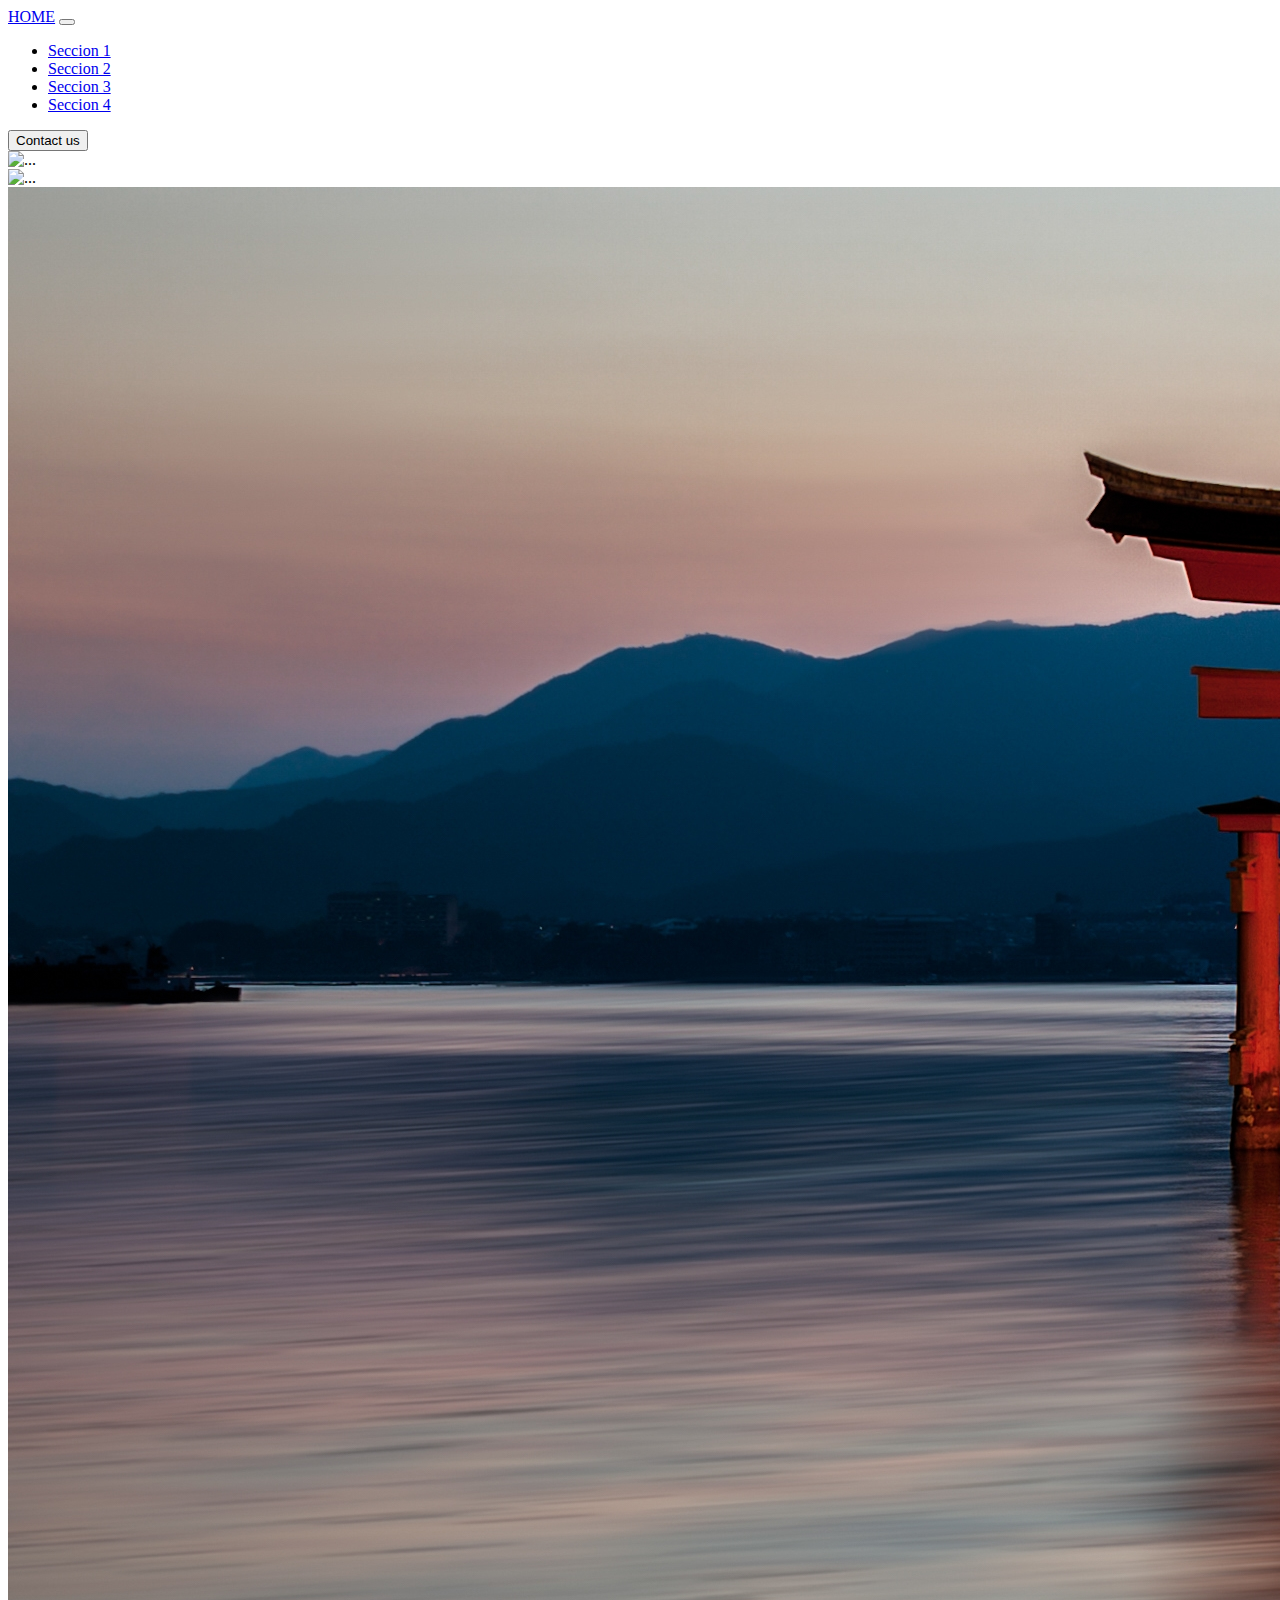
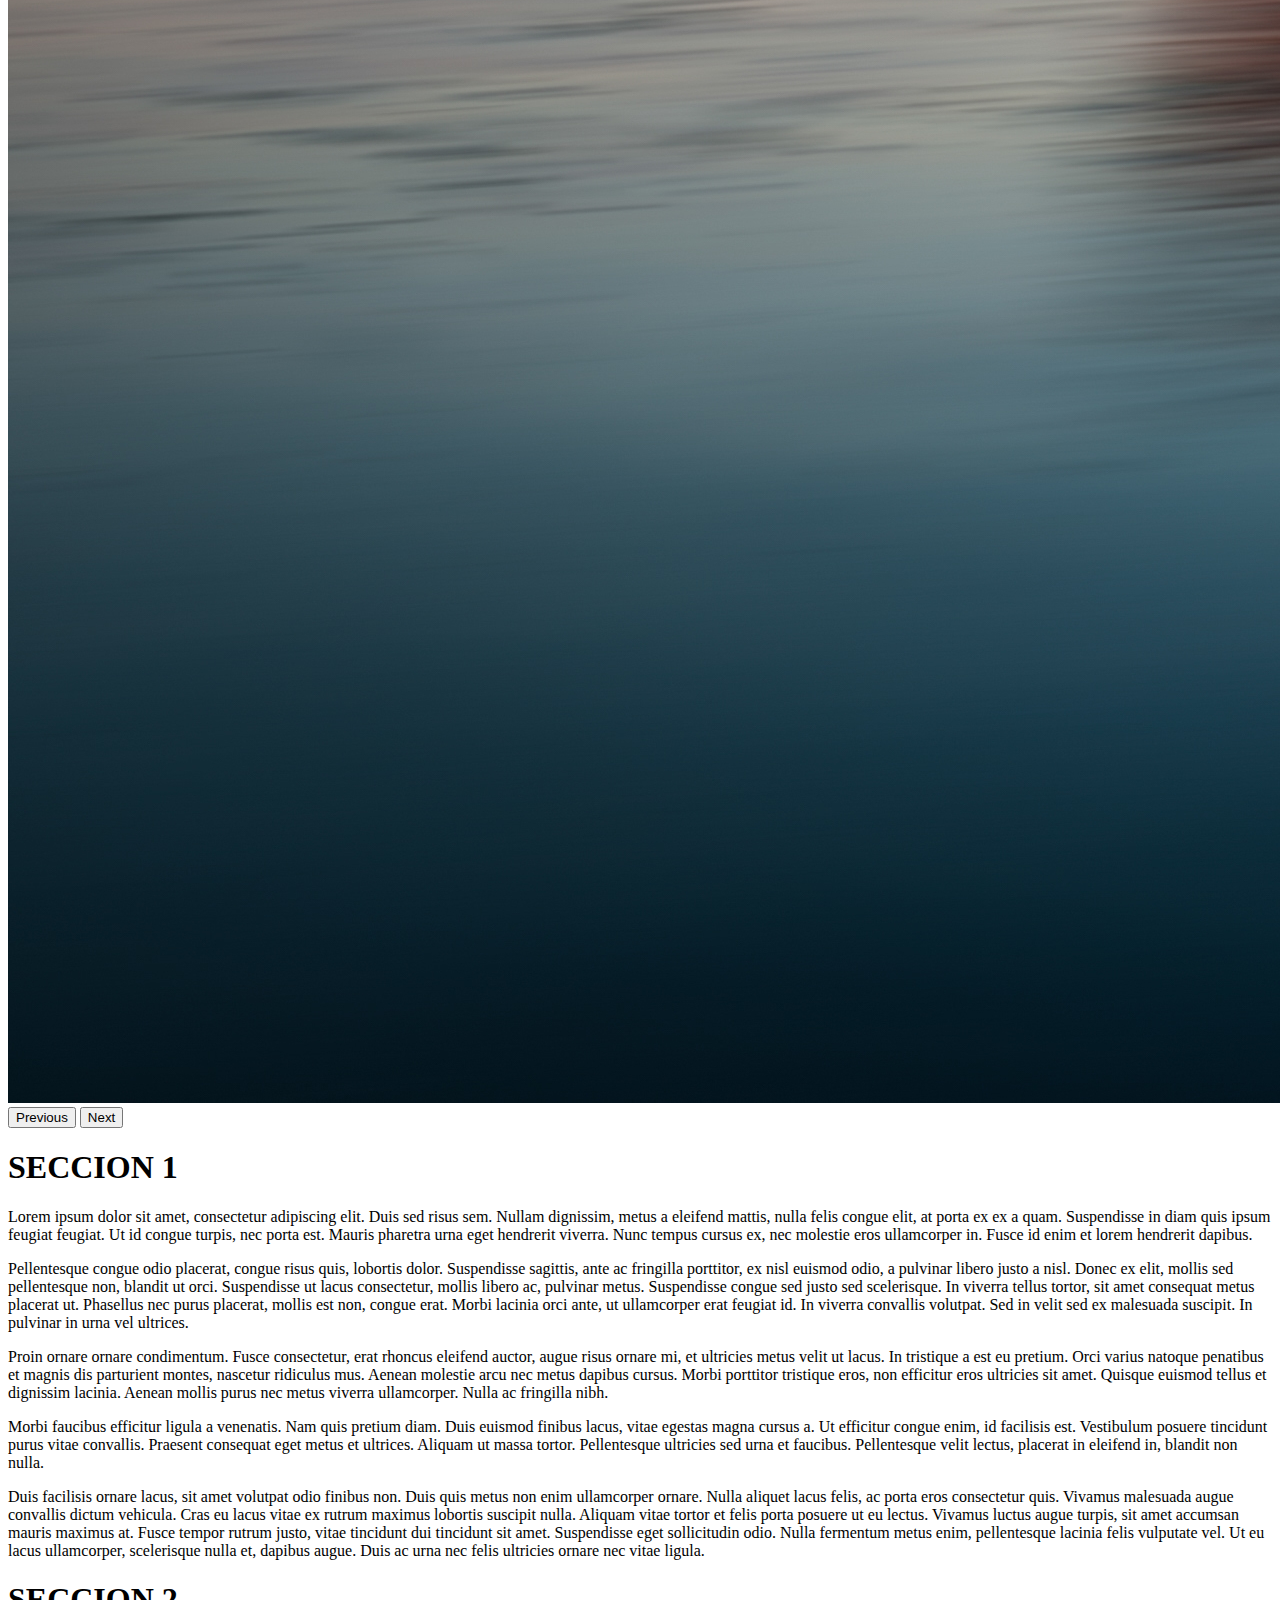
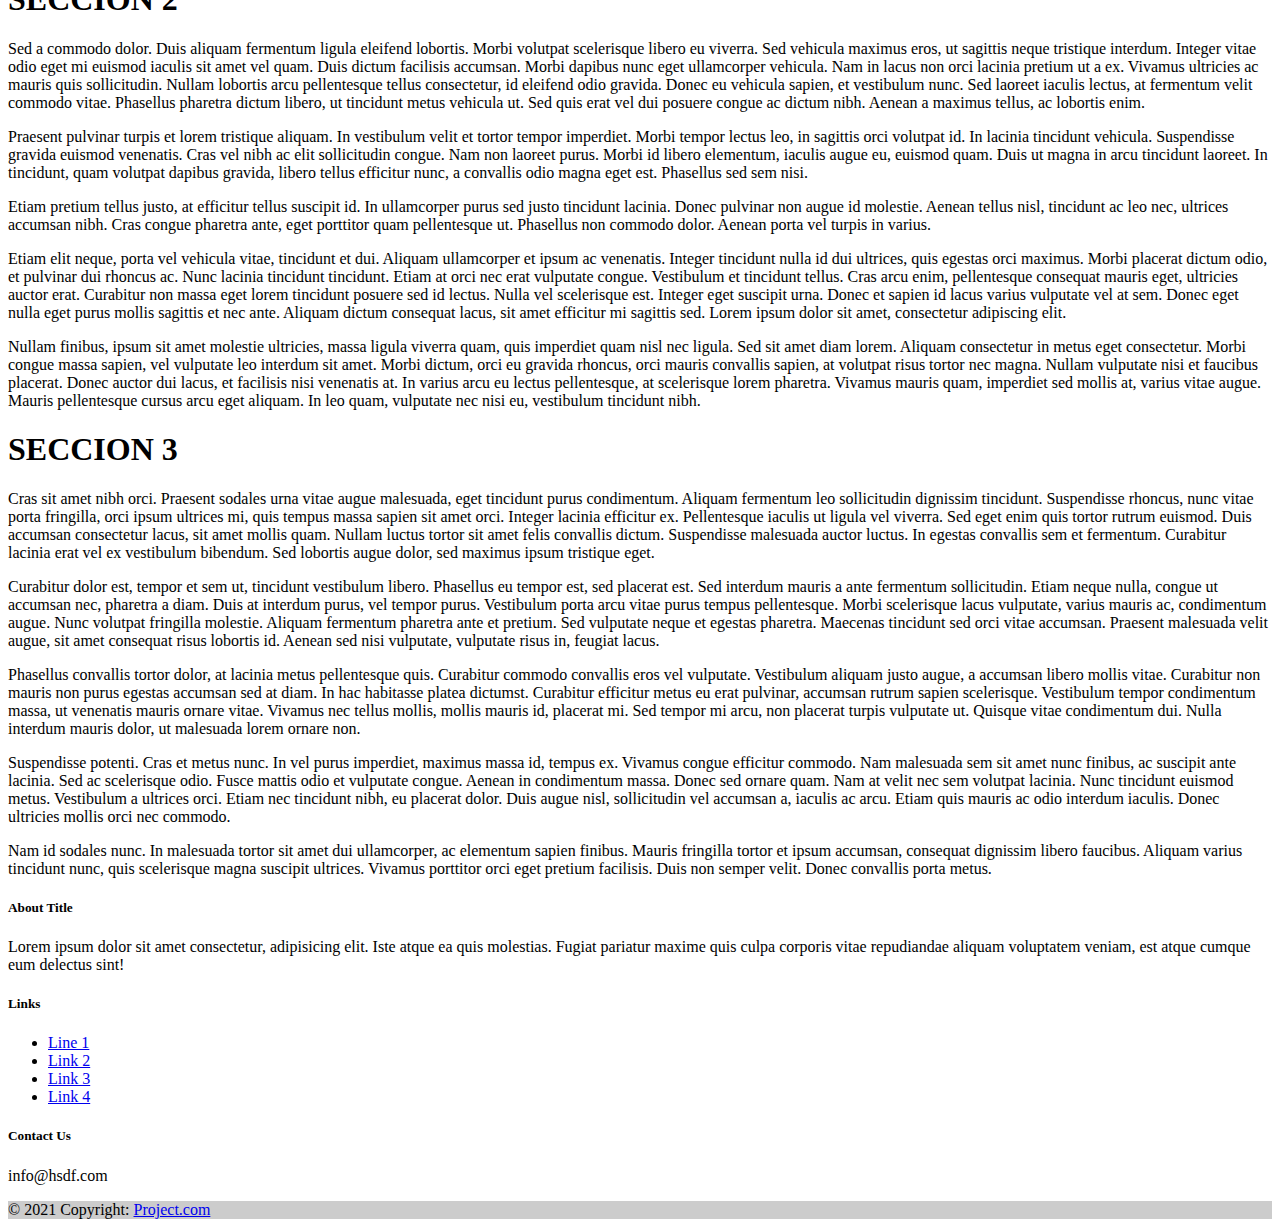
==== index.html @ 756bd0fa "user site example" ====
<!DOCTYPE html>
<html lang="en">

<head>
    <meta charset="UTF-8">
    <meta http-equiv="X-UA-Compatible" content="IE=edge">
    <meta name="viewport" content="width=device-width, initial-scale=1.0">
    <title>Viaje a Tokyo</title>
    <!-- Enlaze estilo bootstrap-->
    <link href="https://cdn.jsdelivr.net/npm/bootstrap@5.2.3/dist/css/bootstrap.min.css" rel="stylesheet"
        integrity="sha384-rbsA2VBKQhggwzxH7pPCaAqO46MgnOM80zW1RWuH61DGLwZJEdK2Kadq2F9CUG65" crossorigin="anonymous" />
    <script src="https://cdnjs.cloudflare.com/ajax/libs/bootstrap/5.0.0/js/bootstrap.bundle.min.js"></script>
    <!-- Enlaze al estilo css-->
    <link rel="stylesheet" href="./css/style.css" />
</head>

<body>
    <div id="wrapper" class="container">
        <nav class="navbar bg-danger navbar-expand-lg fw-bold">
            <div class="container">
                <a href="#" class="navbar-brand text-light">HOME</a>
                <button class="navbar-toggler" type="button" data-bs-toggle="collapse"
                    data-bs-target="#navbarSupportedContent" aria-expanded="false" aria-label="Toggle navigation"
                    aria-controls="navbarSupportedContent">
                    <span class="navbar-toggler-icon"></span>
                </button>
                <div class="collapse navbar-collapse py-lg-0 py-4" id="navbarSupportedContent">
                    <ul class="px-4 navbar-nav d-flex gap-4 mx-auto mb-2 mb-lg-0">
                        <li class="nav-item">
                            <a href="#uno" class="nav-link text-light">Seccion 1</a>
                        </li>
                        <li class="nav-item">
                            <a href="#dos" class="nav-link text-light">Seccion 2</a>
                        </li>
                        <li class="nav-item">
                            <a href="#tres" class="nav-link text-light">Seccion 3</a>
                        </li>
                        <li class="nav-item">
                            <a href="#footer" class="nav-link text-light">Seccion 4</a>
                        </li>
                    </ul>
                    <button class="btn btn-dark text-light fw-bold rounded-pill mx-3 mt-lg-0 mt-3">
                        Contact us
                    </button>
                </div>
            </div>
        </nav>

        <section id="hero">
            <div id="carouselExampleControls" class="carousel slide" data-bs-ride="carousel">
                <div class="carousel-inner">
                    <div class="carousel-item active">
                        <img src="/img/monte_fuji.jpeg" class="d-block w-100" alt="...">
                    </div>
                    <div class="carousel-item">
                        <img src="/img/templo.jpg" class="d-block w-100" alt="...">
                    </div>
                    <div class="carousel-item">
                        <img src="/img/arco_agua.jpg" class="d-block w-100" alt="...">
                    </div>
                </div>
                <button class="carousel-control-prev" type="button" data-bs-target="#carouselExampleControls"
                    data-bs-slide="prev">
                    <span class="carousel-control-prev-icon" aria-hidden="true"></span>
                    <span class="visually-hidden">Previous</span>
                </button>
                <button class="carousel-control-next" type="button" data-bs-target="#carouselExampleControls"
                    data-bs-slide="next">
                    <span class="carousel-control-next-icon" aria-hidden="true"></span>
                    <span class="visually-hidden">Next</span>
                </button>
            </div>
        </section>
        <section id="uno">
            <h1>SECCION 1</h1>
            <p>Lorem ipsum dolor sit amet, consectetur adipiscing elit. Duis sed risus sem. Nullam dignissim, metus
                a eleifend mattis, nulla felis congue elit, at porta ex ex a quam. Suspendisse in diam quis ipsum
                feugiat feugiat. Ut id congue turpis, nec porta est. Mauris pharetra urna eget hendrerit viverra.
                Nunc tempus cursus ex, nec molestie eros ullamcorper in. Fusce id enim et lorem hendrerit dapibus.
            </p>

            <p>Pellentesque congue odio placerat, congue risus quis, lobortis dolor. Suspendisse sagittis, ante ac
                fringilla porttitor, ex nisl euismod odio, a pulvinar libero justo a nisl. Donec ex elit, mollis sed
                pellentesque non, blandit ut orci. Suspendisse ut lacus consectetur, mollis libero ac, pulvinar
                metus. Suspendisse congue sed justo sed scelerisque. In viverra tellus tortor, sit amet consequat
                metus placerat ut. Phasellus nec purus placerat, mollis est non, congue erat. Morbi lacinia orci
                ante, ut ullamcorper erat feugiat id. In viverra convallis volutpat. Sed in velit sed ex malesuada
                suscipit. In pulvinar in urna vel ultrices.</p>

            <p>Proin ornare ornare condimentum. Fusce consectetur, erat rhoncus eleifend auctor, augue risus ornare
                mi, et ultricies metus velit ut lacus. In tristique a est eu pretium. Orci varius natoque penatibus
                et magnis dis parturient montes, nascetur ridiculus mus. Aenean molestie arcu nec metus dapibus
                cursus. Morbi porttitor tristique eros, non efficitur eros ultricies sit amet. Quisque euismod
                tellus et dignissim lacinia. Aenean mollis purus nec metus viverra ullamcorper. Nulla ac fringilla
                nibh.</p>

            <p>Morbi faucibus efficitur ligula a venenatis. Nam quis pretium diam. Duis euismod finibus lacus,
                vitae egestas magna cursus a. Ut efficitur congue enim, id facilisis est. Vestibulum posuere
                tincidunt purus vitae convallis. Praesent consequat eget metus et ultrices. Aliquam ut massa tortor.
                Pellentesque ultricies sed urna et faucibus. Pellentesque velit lectus, placerat in eleifend in,
                blandit non nulla.</p>

            <p>Duis facilisis ornare lacus, sit amet volutpat odio finibus non. Duis quis metus non enim
                ullamcorper ornare. Nulla aliquet lacus felis, ac porta eros consectetur quis. Vivamus malesuada
                augue convallis dictum vehicula. Cras eu lacus vitae ex rutrum maximus lobortis suscipit nulla.
                Aliquam vitae tortor et felis porta posuere ut eu lectus. Vivamus luctus augue turpis, sit amet
                accumsan mauris maximus at. Fusce tempor rutrum justo, vitae tincidunt dui tincidunt sit amet.
                Suspendisse eget sollicitudin odio. Nulla fermentum metus enim, pellentesque lacinia felis vulputate
                vel. Ut eu lacus ullamcorper, scelerisque nulla et, dapibus augue. Duis ac urna nec felis ultricies
                ornare nec vitae ligula.</p>
        </section>
        <section id="dos">
            <h1>SECCION 2</h1>
            <p>Sed a commodo dolor. Duis aliquam fermentum ligula eleifend lobortis. Morbi volutpat scelerisque
                libero eu viverra. Sed vehicula maximus eros, ut sagittis neque tristique interdum. Integer vitae
                odio eget mi euismod iaculis sit amet vel quam. Duis dictum facilisis accumsan. Morbi dapibus nunc
                eget ullamcorper vehicula. Nam in lacus non orci lacinia pretium ut a ex. Vivamus ultricies ac
                mauris quis sollicitudin. Nullam lobortis arcu pellentesque tellus consectetur, id eleifend odio
                gravida. Donec eu vehicula sapien, et vestibulum nunc. Sed laoreet iaculis lectus, at fermentum
                velit commodo vitae. Phasellus pharetra dictum libero, ut tincidunt metus vehicula ut. Sed quis erat
                vel dui posuere congue ac dictum nibh. Aenean a maximus tellus, ac lobortis enim.</p>

            <p>Praesent pulvinar turpis et lorem tristique aliquam. In vestibulum velit et tortor tempor imperdiet.
                Morbi tempor lectus leo, in sagittis orci volutpat id. In lacinia tincidunt vehicula. Suspendisse
                gravida euismod venenatis. Cras vel nibh ac elit sollicitudin congue. Nam non laoreet purus. Morbi
                id libero elementum, iaculis augue eu, euismod quam. Duis ut magna in arcu tincidunt laoreet. In
                tincidunt, quam volutpat dapibus gravida, libero tellus efficitur nunc, a convallis odio magna eget
                est. Phasellus sed sem nisi.</p>

            <p>Etiam pretium tellus justo, at efficitur tellus suscipit id. In ullamcorper purus sed justo
                tincidunt lacinia. Donec pulvinar non augue id molestie. Aenean tellus nisl, tincidunt ac leo nec,
                ultrices accumsan nibh. Cras congue pharetra ante, eget porttitor quam pellentesque ut. Phasellus
                non commodo dolor. Aenean porta vel turpis in varius.</p>

            <p>Etiam elit neque, porta vel vehicula vitae, tincidunt et dui. Aliquam ullamcorper et ipsum ac
                venenatis. Integer tincidunt nulla id dui ultrices, quis egestas orci maximus. Morbi placerat dictum
                odio, et pulvinar dui rhoncus ac. Nunc lacinia tincidunt tincidunt. Etiam at orci nec erat vulputate
                congue. Vestibulum et tincidunt tellus. Cras arcu enim, pellentesque consequat mauris eget,
                ultricies auctor erat. Curabitur non massa eget lorem tincidunt posuere sed id lectus. Nulla vel
                scelerisque est. Integer eget suscipit urna. Donec et sapien id lacus varius vulputate vel at sem.
                Donec eget nulla eget purus mollis sagittis et nec ante. Aliquam dictum consequat lacus, sit amet
                efficitur mi sagittis sed. Lorem ipsum dolor sit amet, consectetur adipiscing elit.</p>

            <p>Nullam finibus, ipsum sit amet molestie ultricies, massa ligula viverra quam, quis imperdiet quam
                nisl nec ligula. Sed sit amet diam lorem. Aliquam consectetur in metus eget consectetur. Morbi
                congue massa sapien, vel vulputate leo interdum sit amet. Morbi dictum, orci eu gravida rhoncus,
                orci mauris convallis sapien, at volutpat risus tortor nec magna. Nullam vulputate nisi et faucibus
                placerat. Donec auctor dui lacus, et facilisis nisi venenatis at. In varius arcu eu lectus
                pellentesque, at scelerisque lorem pharetra. Vivamus mauris quam, imperdiet sed mollis at, varius
                vitae augue. Mauris pellentesque cursus arcu eget aliquam. In leo quam, vulputate nec nisi eu,
                vestibulum tincidunt nibh.</p>
        </section>
        <section id="tres">
            <h1>SECCION 3</h1>
            <p>Cras sit amet nibh orci. Praesent sodales urna vitae augue malesuada, eget tincidunt purus
                condimentum. Aliquam fermentum leo sollicitudin dignissim tincidunt. Suspendisse rhoncus, nunc vitae
                porta fringilla, orci ipsum ultrices mi, quis tempus massa sapien sit amet orci. Integer lacinia
                efficitur ex. Pellentesque iaculis ut ligula vel viverra. Sed eget enim quis tortor rutrum euismod.
                Duis accumsan consectetur lacus, sit amet mollis quam. Nullam luctus tortor sit amet felis convallis
                dictum. Suspendisse malesuada auctor luctus. In egestas convallis sem et fermentum. Curabitur
                lacinia erat vel ex vestibulum bibendum. Sed lobortis augue dolor, sed maximus ipsum tristique eget.
            </p>

            <p>Curabitur dolor est, tempor et sem ut, tincidunt vestibulum libero. Phasellus eu tempor est, sed
                placerat est. Sed interdum mauris a ante fermentum sollicitudin. Etiam neque nulla, congue ut
                accumsan nec, pharetra a diam. Duis at interdum purus, vel tempor purus. Vestibulum porta arcu vitae
                purus tempus pellentesque. Morbi scelerisque lacus vulputate, varius mauris ac, condimentum augue.
                Nunc volutpat fringilla molestie. Aliquam fermentum pharetra ante et pretium. Sed vulputate neque et
                egestas pharetra. Maecenas tincidunt sed orci vitae accumsan. Praesent malesuada velit augue, sit
                amet consequat risus lobortis id. Aenean sed nisi vulputate, vulputate risus in, feugiat lacus.</p>

            <p>Phasellus convallis tortor dolor, at lacinia metus pellentesque quis. Curabitur commodo convallis
                eros vel vulputate. Vestibulum aliquam justo augue, a accumsan libero mollis vitae. Curabitur non
                mauris non purus egestas accumsan sed at diam. In hac habitasse platea dictumst. Curabitur efficitur
                metus eu erat pulvinar, accumsan rutrum sapien scelerisque. Vestibulum tempor condimentum massa, ut
                venenatis mauris ornare vitae. Vivamus nec tellus mollis, mollis mauris id, placerat mi. Sed tempor
                mi arcu, non placerat turpis vulputate ut. Quisque vitae condimentum dui. Nulla interdum mauris
                dolor, ut malesuada lorem ornare non.</p>

            <p>Suspendisse potenti. Cras et metus nunc. In vel purus imperdiet, maximus massa id, tempus ex.
                Vivamus congue efficitur commodo. Nam malesuada sem sit amet nunc finibus, ac suscipit ante lacinia.
                Sed ac scelerisque odio. Fusce mattis odio et vulputate congue. Aenean in condimentum massa. Donec
                sed ornare quam. Nam at velit nec sem volutpat lacinia. Nunc tincidunt euismod metus. Vestibulum a
                ultrices orci. Etiam nec tincidunt nibh, eu placerat dolor. Duis augue nisl, sollicitudin vel
                accumsan a, iaculis ac arcu. Etiam quis mauris ac odio interdum iaculis. Donec ultricies mollis orci
                nec commodo.</p>

            <p>Nam id sodales nunc. In malesuada tortor sit amet dui ullamcorper, ac elementum sapien finibus.
                Mauris fringilla tortor et ipsum accumsan, consequat dignissim libero faucibus. Aliquam varius
                tincidunt nunc, quis scelerisque magna suscipit ultrices. Vivamus porttitor orci eget pretium
                facilisis. Duis non semper velit. Donec convallis porta metus.</p>
        </section>
        <footer class="bg-danger text-white">
            <!-- Grid container -->
            <div class="container-lg p-4">
                <!--Grid row-->
                <div class="row">
                    <!--Grid column-->
                    <div class="col-lg-6 col-md-12 mb-4 mb-md-0">
                        <h5 class="text-uppercase">About Title</h5>
                        <p>
                            Lorem ipsum dolor sit amet consectetur, adipisicing elit. Iste
                            atque ea quis molestias. Fugiat pariatur maxime quis culpa
                            corporis vitae repudiandae aliquam voluptatem veniam, est atque
                            cumque eum delectus sint!
                        </p>
                    </div>
                    <!--Grid column-->
                    <!--Grid column-->
                    <div class="col-lg-3 col-md-6 mb-4 mb-md-0">
                        <h5 class="text-uppercase">Links</h5>
                        <ul class="list-unstyled mb-0">
                            <li>
                                <a href="#!" class="text-white">Line 1</a>
                            </li>
                            <li>
                                <a href="#!" class="text-white">Link 2</a>
                            </li>
                            <li>
                                <a href="#!" class="text-white">Link 3</a>
                            </li>
                            <li>
                                <a href="#!" class="text-white">Link 4</a>
                            </li>
                        </ul>
                    </div>
                    <!--Grid column-->
                    <!--Grid column-->
                    <div class="col-lg-3 col-md-6 mb-4 mb-md-0">
                        <h5 class="text-uppercase">Contact Us</h5>
                        <p><i class="fa fa-envelope-o mr-3"></i> info@hsdf.com</p>
                    </div>
                    <!--Grid column-->
                </div>
                <!--Grid row-->
            </div>
            <!-- Grid container -->
            <!-- Copyright -->
            <div class="text-center p-3" style="background-color: rgba(0, 0, 0, 0.2)">
                © 2021 Copyright:
                <a class="text-white" href="https://mdbootstrap.com/">Project.com</a>
            </div>
            <!-- Copyright -->
        </footer>
    </div>
</body>

</html>
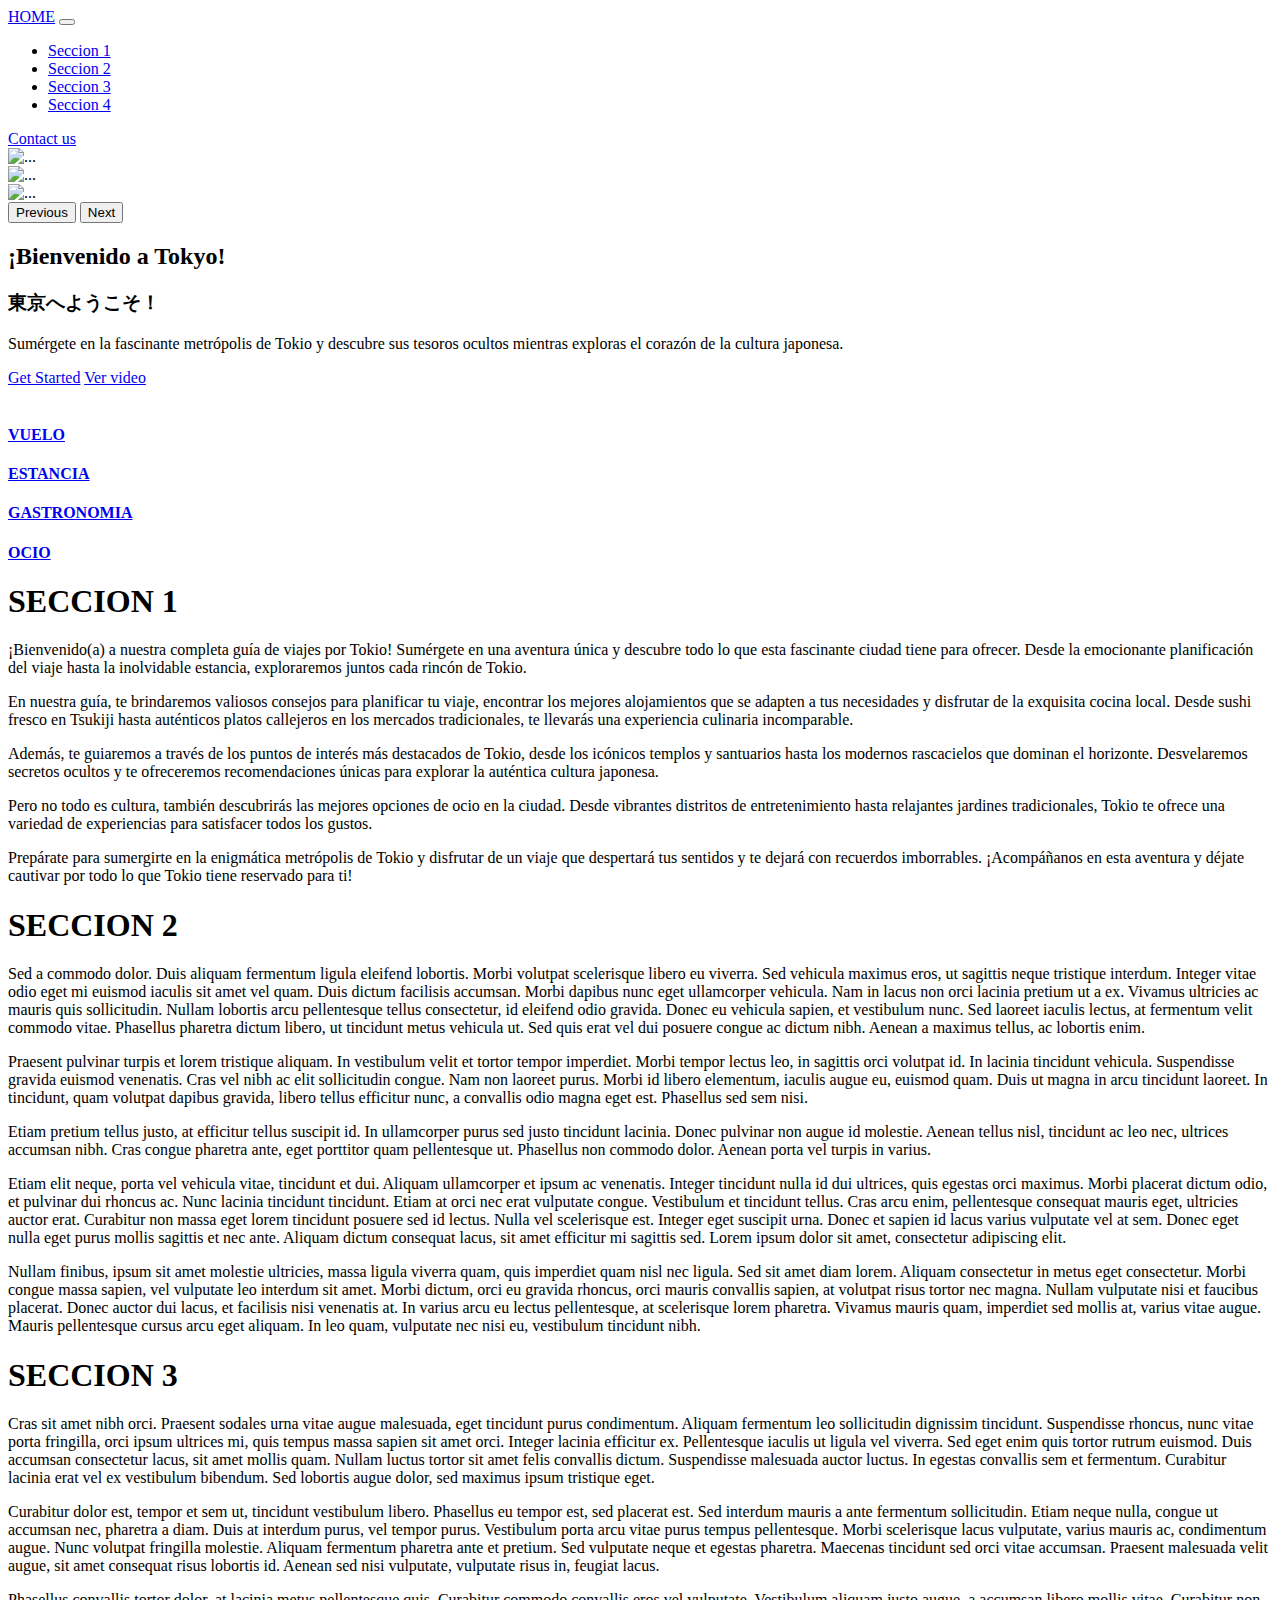
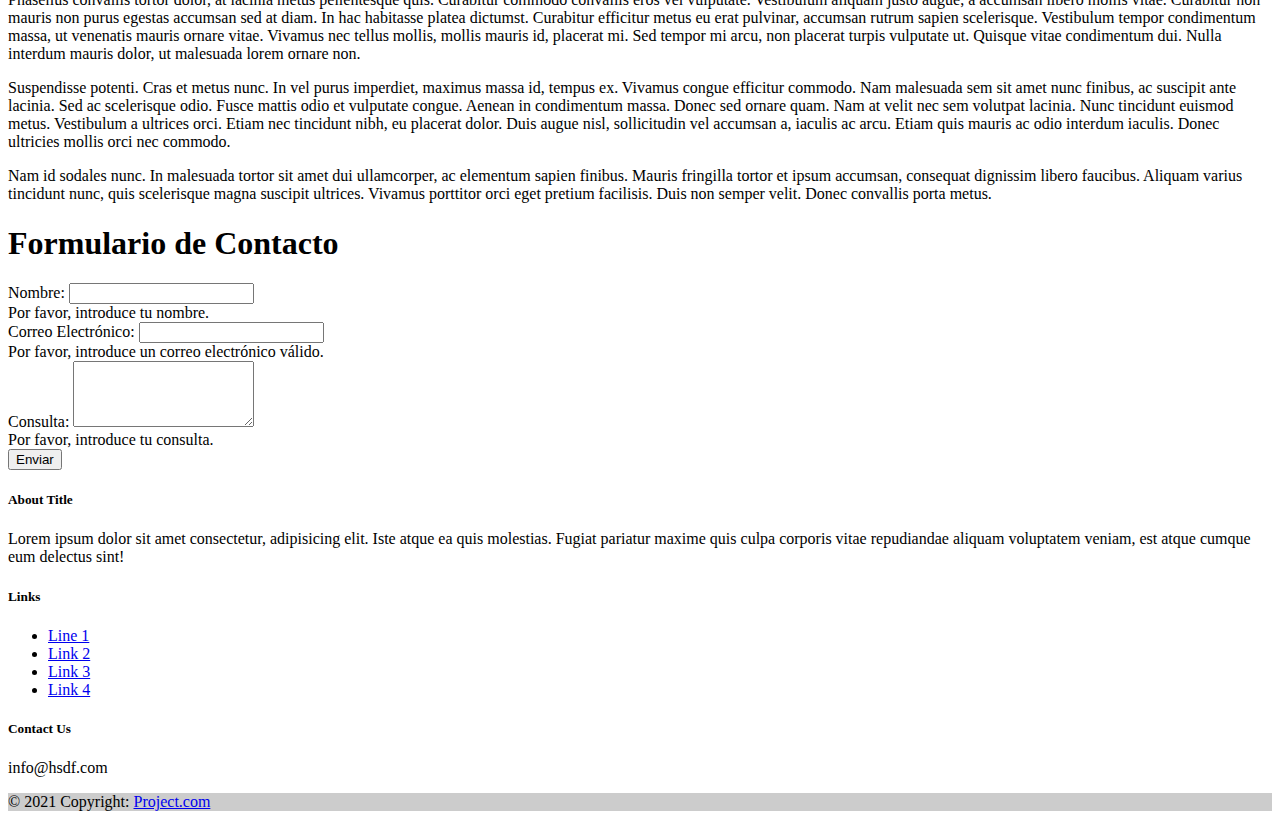
==== commit fde4fe66: "commit introduccion contact us" ====
--- a/index.html
+++ b/index.html
@@ -6,243 +6,339 @@
     <meta http-equiv="X-UA-Compatible" content="IE=edge">
     <meta name="viewport" content="width=device-width, initial-scale=1.0">
     <title>Viaje a Tokyo</title>
-    <!-- Enlaze estilo bootstrap-->
+    <!-- Enlace estilo bootstrap-->
     <link href="https://cdn.jsdelivr.net/npm/bootstrap@5.2.3/dist/css/bootstrap.min.css" rel="stylesheet"
         integrity="sha384-rbsA2VBKQhggwzxH7pPCaAqO46MgnOM80zW1RWuH61DGLwZJEdK2Kadq2F9CUG65" crossorigin="anonymous" />
     <script src="https://cdnjs.cloudflare.com/ajax/libs/bootstrap/5.0.0/js/bootstrap.bundle.min.js"></script>
-    <!-- Enlaze al estilo css-->
+
+    <!-- Enlace font awesome -->
+    <script src="https://kit.fontawesome.com/03dd05aa15.js" crossorigin="anonymous"></script>
+    <!-- Enlace al estilo css-->
     <link rel="stylesheet" href="./css/style.css" />
+
+    <!-- Enlace favicon -->
+    <link rel="shortcut icon" href="">
 </head>
 
+<!-- BARRA DE NAVEGACION -->
+
 <body>
-    <div id="wrapper" class="container">
-        <nav class="navbar bg-danger navbar-expand-lg fw-bold">
-            <div class="container">
-                <a href="#" class="navbar-brand text-light">HOME</a>
-                <button class="navbar-toggler" type="button" data-bs-toggle="collapse"
-                    data-bs-target="#navbarSupportedContent" aria-expanded="false" aria-label="Toggle navigation"
-                    aria-controls="navbarSupportedContent">
-                    <span class="navbar-toggler-icon"></span>
-                </button>
-                <div class="collapse navbar-collapse py-lg-0 py-4" id="navbarSupportedContent">
-                    <ul class="px-4 navbar-nav d-flex gap-4 mx-auto mb-2 mb-lg-0">
-                        <li class="nav-item">
-                            <a href="#uno" class="nav-link text-light">Seccion 1</a>
+    <nav class="navbar bg-danger navbar-expand-lg fw-bold sticky-top">
+        <div class="container">
+            <a href="#" class="navbar-brand text-light">HOME</a>
+            <button class="navbar-toggler" type="button" data-bs-toggle="collapse"
+                data-bs-target="#navbarSupportedContent" aria-expanded="false" aria-label="Toggle navigation"
+                aria-controls="navbarSupportedContent">
+                <span class="navbar-toggler-icon"></span>
+            </button>
+            <div class="collapse navbar-collapse py-lg-0 py-4" id="navbarSupportedContent">
+                <ul class="px-4 navbar-nav d-flex gap-4 mx-auto mb-2 mb-lg-0">
+                    <li class="nav-item">
+                        <a href="#uno" class="nav-link text-light">Seccion 1</a>
+                    </li>
+                    <li class="nav-item">
+                        <a href="#dos" class="nav-link text-light">Seccion 2</a>
+                    </li>
+                    <li class="nav-item">
+                        <a href="#tres" class="nav-link text-light">Seccion 3</a>
+                    </li>
+                    <li class="nav-item">
+                        <a href="#footer" class="nav-link text-light">Seccion 4</a>
+                    </li>
+                </ul>
+                <a href="#cuatro" class="btn btn-dark text-light fw-bold rounded-pill mx-3 mt-lg-0 mt-3">
+                    Contact us
+                </a>
+                
+            </div>
+        </div>
+    </nav>
+    <!-- FIN BARRA DE NAVEGACION -->
+
+    <!-- COMIENZO HERO SECTION -->
+    <section id="hero">
+        <div id="carouselExampleControls" class="carousel slide" data-bs-ride="carousel">
+            <div class="carousel-inner">
+                <div class="carousel-item active">
+                    <img src="/img/monte_fuji_copia.jpeg" class="d-block w-100" alt="...">
+                </div>
+                <div class="carousel-item">
+                    <img src="/img/templo_copia.jpg" class="d-block w-100" alt="...">
+                </div>
+                <div class="carousel-item">
+                    <img src="/img/arco_agua_copia.jpg" class="d-block w-100" alt="...">
+                </div>
+            </div>
+            <button class="carousel-control-prev" type="button" data-bs-target="#carouselExampleControls"
+                data-bs-slide="prev">
+                <span class="carousel-control-prev-icon" aria-hidden="true"></span>
+                <span class="visually-hidden">Previous</span>
+            </button>
+            <button class="carousel-control-next" type="button" data-bs-target="#carouselExampleControls"
+                data-bs-slide="next">
+                <span class="carousel-control-next-icon" aria-hidden="true"></span>
+                <span class="visually-hidden">Next</span>
+            </button>
+        </div>
+    </section>
+    <!-- FIN HERO SECTION -->
+
+    <!-- COMIENZO SECCIÓN ELECCIÓN -->
+    <section id="hero" class="hero mt-0">
+        <div class="container position-relative">
+            <div class="row gy-5" data-aos="fade-in">
+                <div
+                    class="col-lg-6 order-2 order-lg-1 d-flex flex-column justify-content-center text-center text-lg-start">
+                    <h2>¡Bienvenido a Tokyo!</h2>
+                    <h3>東京へようこそ！</h3>
+                    <p>Sumérgete en la fascinante metrópolis de Tokio y descubre sus tesoros ocultos mientras exploras
+                        el corazón de la cultura japonesa. </p>
+                    <div class="d-flex justify-content-center justify-content-lg-start">
+                        <a href="#about" class="btn-get-started">Get Started</a>
+                        <a href=https://www.youtube.com/watch?v=TjtlYNnrWF8&t=307s&ab_channel=JapatonicLITE
+                            class="glightbox btn-watch-video d-flex align-items-center"><i
+                                class="bi bi-play-circle"></i><span>Ver video</span></a>
+                    </div>
+                </div>
+                <div class="col-lg-6 order-1 order-lg-2">
+                    <img src="assets/img/hero-img.svg" class="img-fluid" alt="" data-aos="zoom-out"
+                        data-aos-delay="100">
+                </div>
+            </div>
+        </div>
+
+        <div class="icon-boxes position-relative">
+            <div class="container position-relative">
+                <div class="row gy-4 mt-5">
+
+                    <div class="col-xl-3 col-md-6" data-aos="fade-up" data-aos-delay="100">
+                        <div class="icon-box">
+                            <div class="icon"><i class="fas fa-plane-departure"></i></div>
+                            <h4 class="title"><a href="vuelos.html" class="stretched-link">VUELO</a></h4>
+                        </div>
+                    </div><!--End Icon Box -->
+
+                    <div class="col-xl-3 col-md-6" data-aos="fade-up" data-aos-delay="200">
+                        <div class="icon-box">
+                            <div class="icon"><i class="fas fa-bed"></i></i></div>
+                            <h4 class="title"><a href="estancias.html" class="stretched-link">ESTANCIA</a></h4>
+                        </div>
+                    </div><!--End Icon Box -->
+
+                    <div class="col-xl-3 col-md-6" data-aos="fade-up" data-aos-delay="300">
+                        <div class="icon-box">
+                            <div class="icon"><i class="fas fa-utensils"></i></i></div>
+                            <h4 class="title"><a href="gastronomia.html" class="stretched-link">GASTRONOMIA</a></h4>
+                        </div>
+                    </div><!--End Icon Box -->
+
+                    <div class="col-xl-3 col-md-6" data-aos="fade-up" data-aos-delay="500">
+                        <div class="icon-box">
+                            <div class="icon"><i class="fas fa-torii-gate"></i></div>
+                            <h4 class="title"><a href="ocio.html" class="stretched-link">OCIO</a></h4>
+                        </div>
+                    </div><!--End Icon Box -->
+
+                </div>
+            </div>
+        </div>
+
+        </div>
+    </section>
+    <!-- FIN SECCION ELECCION -->
+
+    <section id="uno">
+        <h1>SECCION 1</h1>
+        <p>¡Bienvenido(a) a nuestra completa guía de viajes por Tokio!
+
+            Sumérgete en una aventura única y descubre todo lo que esta fascinante ciudad tiene para ofrecer. Desde la
+            emocionante planificación del viaje hasta la inolvidable estancia, exploraremos juntos cada rincón de Tokio.
+        </p>
+
+        <p> En nuestra guía, te brindaremos valiosos consejos para planificar tu viaje, encontrar los mejores
+            alojamientos que se adapten a tus necesidades y disfrutar de la exquisita cocina local. Desde sushi fresco
+            en Tsukiji hasta auténticos platos callejeros en los mercados tradicionales, te llevarás una experiencia
+            culinaria incomparable.</p>
+
+        <p>Además, te guiaremos a través de los puntos de interés más destacados de Tokio, desde los icónicos templos y
+            santuarios hasta los modernos rascacielos que dominan el horizonte. Desvelaremos secretos ocultos y te
+            ofreceremos recomendaciones únicas para explorar la auténtica cultura japonesa.</p>
+
+        <p>Pero no todo es cultura, también descubrirás las mejores opciones de ocio en la ciudad. Desde vibrantes
+            distritos de entretenimiento hasta relajantes jardines tradicionales, Tokio te ofrece una variedad de
+            experiencias para satisfacer todos los gustos.</p>
+
+        <p>Prepárate para sumergirte en la enigmática metrópolis de Tokio y disfrutar de un viaje que despertará tus
+            sentidos y te dejará con recuerdos imborrables. ¡Acompáñanos en esta aventura y déjate cautivar por todo lo
+            que Tokio tiene reservado para ti!</p>
+    </section>
+    <section id="dos">
+        <h1>SECCION 2</h1>
+        <p>Sed a commodo dolor. Duis aliquam fermentum ligula eleifend lobortis. Morbi volutpat scelerisque
+            libero eu viverra. Sed vehicula maximus eros, ut sagittis neque tristique interdum. Integer vitae
+            odio eget mi euismod iaculis sit amet vel quam. Duis dictum facilisis accumsan. Morbi dapibus nunc
+            eget ullamcorper vehicula. Nam in lacus non orci lacinia pretium ut a ex. Vivamus ultricies ac
+            mauris quis sollicitudin. Nullam lobortis arcu pellentesque tellus consectetur, id eleifend odio
+            gravida. Donec eu vehicula sapien, et vestibulum nunc. Sed laoreet iaculis lectus, at fermentum
+            velit commodo vitae. Phasellus pharetra dictum libero, ut tincidunt metus vehicula ut. Sed quis erat
+            vel dui posuere congue ac dictum nibh. Aenean a maximus tellus, ac lobortis enim.</p>
+
+        <p>Praesent pulvinar turpis et lorem tristique aliquam. In vestibulum velit et tortor tempor imperdiet.
+            Morbi tempor lectus leo, in sagittis orci volutpat id. In lacinia tincidunt vehicula. Suspendisse
+            gravida euismod venenatis. Cras vel nibh ac elit sollicitudin congue. Nam non laoreet purus. Morbi
+            id libero elementum, iaculis augue eu, euismod quam. Duis ut magna in arcu tincidunt laoreet. In
+            tincidunt, quam volutpat dapibus gravida, libero tellus efficitur nunc, a convallis odio magna eget
+            est. Phasellus sed sem nisi.</p>
+
+        <p>Etiam pretium tellus justo, at efficitur tellus suscipit id. In ullamcorper purus sed justo
+            tincidunt lacinia. Donec pulvinar non augue id molestie. Aenean tellus nisl, tincidunt ac leo nec,
+            ultrices accumsan nibh. Cras congue pharetra ante, eget porttitor quam pellentesque ut. Phasellus
+            non commodo dolor. Aenean porta vel turpis in varius.</p>
+
+        <p>Etiam elit neque, porta vel vehicula vitae, tincidunt et dui. Aliquam ullamcorper et ipsum ac
+            venenatis. Integer tincidunt nulla id dui ultrices, quis egestas orci maximus. Morbi placerat dictum
+            odio, et pulvinar dui rhoncus ac. Nunc lacinia tincidunt tincidunt. Etiam at orci nec erat vulputate
+            congue. Vestibulum et tincidunt tellus. Cras arcu enim, pellentesque consequat mauris eget,
+            ultricies auctor erat. Curabitur non massa eget lorem tincidunt posuere sed id lectus. Nulla vel
+            scelerisque est. Integer eget suscipit urna. Donec et sapien id lacus varius vulputate vel at sem.
+            Donec eget nulla eget purus mollis sagittis et nec ante. Aliquam dictum consequat lacus, sit amet
+            efficitur mi sagittis sed. Lorem ipsum dolor sit amet, consectetur adipiscing elit.</p>
+
+        <p>Nullam finibus, ipsum sit amet molestie ultricies, massa ligula viverra quam, quis imperdiet quam
+            nisl nec ligula. Sed sit amet diam lorem. Aliquam consectetur in metus eget consectetur. Morbi
+            congue massa sapien, vel vulputate leo interdum sit amet. Morbi dictum, orci eu gravida rhoncus,
+            orci mauris convallis sapien, at volutpat risus tortor nec magna. Nullam vulputate nisi et faucibus
+            placerat. Donec auctor dui lacus, et facilisis nisi venenatis at. In varius arcu eu lectus
+            pellentesque, at scelerisque lorem pharetra. Vivamus mauris quam, imperdiet sed mollis at, varius
+            vitae augue. Mauris pellentesque cursus arcu eget aliquam. In leo quam, vulputate nec nisi eu,
+            vestibulum tincidunt nibh.</p>
+    </section>
+    <section id="tres">
+        <h1>SECCION 3</h1>
+        <p>Cras sit amet nibh orci. Praesent sodales urna vitae augue malesuada, eget tincidunt purus
+            condimentum. Aliquam fermentum leo sollicitudin dignissim tincidunt. Suspendisse rhoncus, nunc vitae
+            porta fringilla, orci ipsum ultrices mi, quis tempus massa sapien sit amet orci. Integer lacinia
+            efficitur ex. Pellentesque iaculis ut ligula vel viverra. Sed eget enim quis tortor rutrum euismod.
+            Duis accumsan consectetur lacus, sit amet mollis quam. Nullam luctus tortor sit amet felis convallis
+            dictum. Suspendisse malesuada auctor luctus. In egestas convallis sem et fermentum. Curabitur
+            lacinia erat vel ex vestibulum bibendum. Sed lobortis augue dolor, sed maximus ipsum tristique eget.
+        </p>
+
+        <p>Curabitur dolor est, tempor et sem ut, tincidunt vestibulum libero. Phasellus eu tempor est, sed
+            placerat est. Sed interdum mauris a ante fermentum sollicitudin. Etiam neque nulla, congue ut
+            accumsan nec, pharetra a diam. Duis at interdum purus, vel tempor purus. Vestibulum porta arcu vitae
+            purus tempus pellentesque. Morbi scelerisque lacus vulputate, varius mauris ac, condimentum augue.
+            Nunc volutpat fringilla molestie. Aliquam fermentum pharetra ante et pretium. Sed vulputate neque et
+            egestas pharetra. Maecenas tincidunt sed orci vitae accumsan. Praesent malesuada velit augue, sit
+            amet consequat risus lobortis id. Aenean sed nisi vulputate, vulputate risus in, feugiat lacus.</p>
+
+        <p>Phasellus convallis tortor dolor, at lacinia metus pellentesque quis. Curabitur commodo convallis
+            eros vel vulputate. Vestibulum aliquam justo augue, a accumsan libero mollis vitae. Curabitur non
+            mauris non purus egestas accumsan sed at diam. In hac habitasse platea dictumst. Curabitur efficitur
+            metus eu erat pulvinar, accumsan rutrum sapien scelerisque. Vestibulum tempor condimentum massa, ut
+            venenatis mauris ornare vitae. Vivamus nec tellus mollis, mollis mauris id, placerat mi. Sed tempor
+            mi arcu, non placerat turpis vulputate ut. Quisque vitae condimentum dui. Nulla interdum mauris
+            dolor, ut malesuada lorem ornare non.</p>
+
+        <p>Suspendisse potenti. Cras et metus nunc. In vel purus imperdiet, maximus massa id, tempus ex.
+            Vivamus congue efficitur commodo. Nam malesuada sem sit amet nunc finibus, ac suscipit ante lacinia.
+            Sed ac scelerisque odio. Fusce mattis odio et vulputate congue. Aenean in condimentum massa. Donec
+            sed ornare quam. Nam at velit nec sem volutpat lacinia. Nunc tincidunt euismod metus. Vestibulum a
+            ultrices orci. Etiam nec tincidunt nibh, eu placerat dolor. Duis augue nisl, sollicitudin vel
+            accumsan a, iaculis ac arcu. Etiam quis mauris ac odio interdum iaculis. Donec ultricies mollis orci
+            nec commodo.</p>
+
+        <p>Nam id sodales nunc. In malesuada tortor sit amet dui ullamcorper, ac elementum sapien finibus.
+            Mauris fringilla tortor et ipsum accumsan, consequat dignissim libero faucibus. Aliquam varius
+            tincidunt nunc, quis scelerisque magna suscipit ultrices. Vivamus porttitor orci eget pretium
+            facilisis. Duis non semper velit. Donec convallis porta metus.</p>
+    </section>
+
+    <!-- COMIENZO SECCIÓN DE CONTACTO -->
+
+    <!-- FIN SECCIÓN DE CONTACTO -->
+    <section id="cuatro">
+        <div class="container py-5">
+            <h1>Formulario de Contacto</h1>
+            <form id="contactForm" method="POST" class="needs-validation" novalidate>
+                <div class="mb-3">
+                    <label for="name" class="form-label">Nombre:</label>
+                    <input type="text" class="form-control" id="name" name="name" required>
+                    <div class="invalid-feedback">Por favor, introduce tu nombre.</div>
+                </div>
+                <div class="mb-3">
+                    <label for="email" class="form-label">Correo Electrónico:</label>
+                    <input type="email" class="form-control" id="email" name="email" required>
+                    <div class="invalid-feedback">Por favor, introduce un correo electrónico válido.</div>
+                </div>
+                <div class="mb-3">
+                    <label for="message" class="form-label">Consulta:</label>
+                    <textarea class="form-control" id="message" name="message" rows="4" required></textarea>
+                    <div class="invalid-feedback">Por favor, introduce tu consulta.</div>
+                </div>
+                <button type="submit" class="btn btn-primary">Enviar</button>
+            </form>
+        </div>
+    
+        <!-- Enlace al archivo JavaScript -->
+        <script src="js/funciones.js"></script>
+    
+    </section>
+    <!-- COMIENZO FOOTER -->
+
+    <footer id="footer" class="bg-danger text-white">
+        <!-- Grid container -->
+        <div class="container-lg p-4">
+            <!--Grid row-->
+            <div class="row">
+                <!--Grid column-->
+                <div class="col-lg-6 col-md-12 mb-4 mb-md-0">
+                    <h5 class="text-uppercase">About Title</h5>
+                    <p>
+                        Lorem ipsum dolor sit amet consectetur, adipisicing elit. Iste
+                        atque ea quis molestias. Fugiat pariatur maxime quis culpa
+                        corporis vitae repudiandae aliquam voluptatem veniam, est atque
+                        cumque eum delectus sint!
+                    </p>
+                </div>
+                <!--Grid column-->
+                <!--Grid column-->
+                <div class="col-lg-3 col-md-6 mb-4 mb-md-0">
+                    <h5 class="text-uppercase">Links</h5>
+                    <ul class="list-unstyled mb-0">
+                        <li>
+                            <a href="#!" class="text-white">Line 1</a>
                         </li>
-                        <li class="nav-item">
-                            <a href="#dos" class="nav-link text-light">Seccion 2</a>
+                        <li>
+                            <a href="#!" class="text-white">Link 2</a>
                         </li>
-                        <li class="nav-item">
-                            <a href="#tres" class="nav-link text-light">Seccion 3</a>
+                        <li>
+                            <a href="#!" class="text-white">Link 3</a>
                         </li>
-                        <li class="nav-item">
-                            <a href="#footer" class="nav-link text-light">Seccion 4</a>
+                        <li>
+                            <a href="#!" class="text-white">Link 4</a>
                         </li>
                     </ul>
-                    <button class="btn btn-dark text-light fw-bold rounded-pill mx-3 mt-lg-0 mt-3">
-                        Contact us
-                    </button>
-                </div>
-            </div>
-        </nav>
-
-        <section id="hero">
-            <div id="carouselExampleControls" class="carousel slide" data-bs-ride="carousel">
-                <div class="carousel-inner">
-                    <div class="carousel-item active">
-                        <img src="/img/monte_fuji.jpeg" class="d-block w-100" alt="...">
-                    </div>
-                    <div class="carousel-item">
-                        <img src="/img/templo.jpg" class="d-block w-100" alt="...">
-                    </div>
-                    <div class="carousel-item">
-                        <img src="/img/arco_agua.jpg" class="d-block w-100" alt="...">
-                    </div>
-                </div>
-                <button class="carousel-control-prev" type="button" data-bs-target="#carouselExampleControls"
-                    data-bs-slide="prev">
-                    <span class="carousel-control-prev-icon" aria-hidden="true"></span>
-                    <span class="visually-hidden">Previous</span>
-                </button>
-                <button class="carousel-control-next" type="button" data-bs-target="#carouselExampleControls"
-                    data-bs-slide="next">
-                    <span class="carousel-control-next-icon" aria-hidden="true"></span>
-                    <span class="visually-hidden">Next</span>
-                </button>
-            </div>
-        </section>
-        <section id="uno">
-            <h1>SECCION 1</h1>
-            <p>Lorem ipsum dolor sit amet, consectetur adipiscing elit. Duis sed risus sem. Nullam dignissim, metus
-                a eleifend mattis, nulla felis congue elit, at porta ex ex a quam. Suspendisse in diam quis ipsum
-                feugiat feugiat. Ut id congue turpis, nec porta est. Mauris pharetra urna eget hendrerit viverra.
-                Nunc tempus cursus ex, nec molestie eros ullamcorper in. Fusce id enim et lorem hendrerit dapibus.
-            </p>
-
-            <p>Pellentesque congue odio placerat, congue risus quis, lobortis dolor. Suspendisse sagittis, ante ac
-                fringilla porttitor, ex nisl euismod odio, a pulvinar libero justo a nisl. Donec ex elit, mollis sed
-                pellentesque non, blandit ut orci. Suspendisse ut lacus consectetur, mollis libero ac, pulvinar
-                metus. Suspendisse congue sed justo sed scelerisque. In viverra tellus tortor, sit amet consequat
-                metus placerat ut. Phasellus nec purus placerat, mollis est non, congue erat. Morbi lacinia orci
-                ante, ut ullamcorper erat feugiat id. In viverra convallis volutpat. Sed in velit sed ex malesuada
-                suscipit. In pulvinar in urna vel ultrices.</p>
-
-            <p>Proin ornare ornare condimentum. Fusce consectetur, erat rhoncus eleifend auctor, augue risus ornare
-                mi, et ultricies metus velit ut lacus. In tristique a est eu pretium. Orci varius natoque penatibus
-                et magnis dis parturient montes, nascetur ridiculus mus. Aenean molestie arcu nec metus dapibus
-                cursus. Morbi porttitor tristique eros, non efficitur eros ultricies sit amet. Quisque euismod
-                tellus et dignissim lacinia. Aenean mollis purus nec metus viverra ullamcorper. Nulla ac fringilla
-                nibh.</p>
-
-            <p>Morbi faucibus efficitur ligula a venenatis. Nam quis pretium diam. Duis euismod finibus lacus,
-                vitae egestas magna cursus a. Ut efficitur congue enim, id facilisis est. Vestibulum posuere
-                tincidunt purus vitae convallis. Praesent consequat eget metus et ultrices. Aliquam ut massa tortor.
-                Pellentesque ultricies sed urna et faucibus. Pellentesque velit lectus, placerat in eleifend in,
-                blandit non nulla.</p>
-
-            <p>Duis facilisis ornare lacus, sit amet volutpat odio finibus non. Duis quis metus non enim
-                ullamcorper ornare. Nulla aliquet lacus felis, ac porta eros consectetur quis. Vivamus malesuada
-                augue convallis dictum vehicula. Cras eu lacus vitae ex rutrum maximus lobortis suscipit nulla.
-                Aliquam vitae tortor et felis porta posuere ut eu lectus. Vivamus luctus augue turpis, sit amet
-                accumsan mauris maximus at. Fusce tempor rutrum justo, vitae tincidunt dui tincidunt sit amet.
-                Suspendisse eget sollicitudin odio. Nulla fermentum metus enim, pellentesque lacinia felis vulputate
-                vel. Ut eu lacus ullamcorper, scelerisque nulla et, dapibus augue. Duis ac urna nec felis ultricies
-                ornare nec vitae ligula.</p>
-        </section>
-        <section id="dos">
-            <h1>SECCION 2</h1>
-            <p>Sed a commodo dolor. Duis aliquam fermentum ligula eleifend lobortis. Morbi volutpat scelerisque
-                libero eu viverra. Sed vehicula maximus eros, ut sagittis neque tristique interdum. Integer vitae
-                odio eget mi euismod iaculis sit amet vel quam. Duis dictum facilisis accumsan. Morbi dapibus nunc
-                eget ullamcorper vehicula. Nam in lacus non orci lacinia pretium ut a ex. Vivamus ultricies ac
-                mauris quis sollicitudin. Nullam lobortis arcu pellentesque tellus consectetur, id eleifend odio
-                gravida. Donec eu vehicula sapien, et vestibulum nunc. Sed laoreet iaculis lectus, at fermentum
-                velit commodo vitae. Phasellus pharetra dictum libero, ut tincidunt metus vehicula ut. Sed quis erat
-                vel dui posuere congue ac dictum nibh. Aenean a maximus tellus, ac lobortis enim.</p>
-
-            <p>Praesent pulvinar turpis et lorem tristique aliquam. In vestibulum velit et tortor tempor imperdiet.
-                Morbi tempor lectus leo, in sagittis orci volutpat id. In lacinia tincidunt vehicula. Suspendisse
-                gravida euismod venenatis. Cras vel nibh ac elit sollicitudin congue. Nam non laoreet purus. Morbi
-                id libero elementum, iaculis augue eu, euismod quam. Duis ut magna in arcu tincidunt laoreet. In
-                tincidunt, quam volutpat dapibus gravida, libero tellus efficitur nunc, a convallis odio magna eget
-                est. Phasellus sed sem nisi.</p>
-
-            <p>Etiam pretium tellus justo, at efficitur tellus suscipit id. In ullamcorper purus sed justo
-                tincidunt lacinia. Donec pulvinar non augue id molestie. Aenean tellus nisl, tincidunt ac leo nec,
-                ultrices accumsan nibh. Cras congue pharetra ante, eget porttitor quam pellentesque ut. Phasellus
-                non commodo dolor. Aenean porta vel turpis in varius.</p>
-
-            <p>Etiam elit neque, porta vel vehicula vitae, tincidunt et dui. Aliquam ullamcorper et ipsum ac
-                venenatis. Integer tincidunt nulla id dui ultrices, quis egestas orci maximus. Morbi placerat dictum
-                odio, et pulvinar dui rhoncus ac. Nunc lacinia tincidunt tincidunt. Etiam at orci nec erat vulputate
-                congue. Vestibulum et tincidunt tellus. Cras arcu enim, pellentesque consequat mauris eget,
-                ultricies auctor erat. Curabitur non massa eget lorem tincidunt posuere sed id lectus. Nulla vel
-                scelerisque est. Integer eget suscipit urna. Donec et sapien id lacus varius vulputate vel at sem.
-                Donec eget nulla eget purus mollis sagittis et nec ante. Aliquam dictum consequat lacus, sit amet
-                efficitur mi sagittis sed. Lorem ipsum dolor sit amet, consectetur adipiscing elit.</p>
-
-            <p>Nullam finibus, ipsum sit amet molestie ultricies, massa ligula viverra quam, quis imperdiet quam
-                nisl nec ligula. Sed sit amet diam lorem. Aliquam consectetur in metus eget consectetur. Morbi
-                congue massa sapien, vel vulputate leo interdum sit amet. Morbi dictum, orci eu gravida rhoncus,
-                orci mauris convallis sapien, at volutpat risus tortor nec magna. Nullam vulputate nisi et faucibus
-                placerat. Donec auctor dui lacus, et facilisis nisi venenatis at. In varius arcu eu lectus
-                pellentesque, at scelerisque lorem pharetra. Vivamus mauris quam, imperdiet sed mollis at, varius
-                vitae augue. Mauris pellentesque cursus arcu eget aliquam. In leo quam, vulputate nec nisi eu,
-                vestibulum tincidunt nibh.</p>
-        </section>
-        <section id="tres">
-            <h1>SECCION 3</h1>
-            <p>Cras sit amet nibh orci. Praesent sodales urna vitae augue malesuada, eget tincidunt purus
-                condimentum. Aliquam fermentum leo sollicitudin dignissim tincidunt. Suspendisse rhoncus, nunc vitae
-                porta fringilla, orci ipsum ultrices mi, quis tempus massa sapien sit amet orci. Integer lacinia
-                efficitur ex. Pellentesque iaculis ut ligula vel viverra. Sed eget enim quis tortor rutrum euismod.
-                Duis accumsan consectetur lacus, sit amet mollis quam. Nullam luctus tortor sit amet felis convallis
-                dictum. Suspendisse malesuada auctor luctus. In egestas convallis sem et fermentum. Curabitur
-                lacinia erat vel ex vestibulum bibendum. Sed lobortis augue dolor, sed maximus ipsum tristique eget.
-            </p>
-
-            <p>Curabitur dolor est, tempor et sem ut, tincidunt vestibulum libero. Phasellus eu tempor est, sed
-                placerat est. Sed interdum mauris a ante fermentum sollicitudin. Etiam neque nulla, congue ut
-                accumsan nec, pharetra a diam. Duis at interdum purus, vel tempor purus. Vestibulum porta arcu vitae
-                purus tempus pellentesque. Morbi scelerisque lacus vulputate, varius mauris ac, condimentum augue.
-                Nunc volutpat fringilla molestie. Aliquam fermentum pharetra ante et pretium. Sed vulputate neque et
-                egestas pharetra. Maecenas tincidunt sed orci vitae accumsan. Praesent malesuada velit augue, sit
-                amet consequat risus lobortis id. Aenean sed nisi vulputate, vulputate risus in, feugiat lacus.</p>
-
-            <p>Phasellus convallis tortor dolor, at lacinia metus pellentesque quis. Curabitur commodo convallis
-                eros vel vulputate. Vestibulum aliquam justo augue, a accumsan libero mollis vitae. Curabitur non
-                mauris non purus egestas accumsan sed at diam. In hac habitasse platea dictumst. Curabitur efficitur
-                metus eu erat pulvinar, accumsan rutrum sapien scelerisque. Vestibulum tempor condimentum massa, ut
-                venenatis mauris ornare vitae. Vivamus nec tellus mollis, mollis mauris id, placerat mi. Sed tempor
-                mi arcu, non placerat turpis vulputate ut. Quisque vitae condimentum dui. Nulla interdum mauris
-                dolor, ut malesuada lorem ornare non.</p>
-
-            <p>Suspendisse potenti. Cras et metus nunc. In vel purus imperdiet, maximus massa id, tempus ex.
-                Vivamus congue efficitur commodo. Nam malesuada sem sit amet nunc finibus, ac suscipit ante lacinia.
-                Sed ac scelerisque odio. Fusce mattis odio et vulputate congue. Aenean in condimentum massa. Donec
-                sed ornare quam. Nam at velit nec sem volutpat lacinia. Nunc tincidunt euismod metus. Vestibulum a
-                ultrices orci. Etiam nec tincidunt nibh, eu placerat dolor. Duis augue nisl, sollicitudin vel
-                accumsan a, iaculis ac arcu. Etiam quis mauris ac odio interdum iaculis. Donec ultricies mollis orci
-                nec commodo.</p>
-
-            <p>Nam id sodales nunc. In malesuada tortor sit amet dui ullamcorper, ac elementum sapien finibus.
-                Mauris fringilla tortor et ipsum accumsan, consequat dignissim libero faucibus. Aliquam varius
-                tincidunt nunc, quis scelerisque magna suscipit ultrices. Vivamus porttitor orci eget pretium
-                facilisis. Duis non semper velit. Donec convallis porta metus.</p>
-        </section>
-        <footer class="bg-danger text-white">
-            <!-- Grid container -->
-            <div class="container-lg p-4">
-                <!--Grid row-->
-                <div class="row">
-                    <!--Grid column-->
-                    <div class="col-lg-6 col-md-12 mb-4 mb-md-0">
-                        <h5 class="text-uppercase">About Title</h5>
-                        <p>
-                            Lorem ipsum dolor sit amet consectetur, adipisicing elit. Iste
-                            atque ea quis molestias. Fugiat pariatur maxime quis culpa
-                            corporis vitae repudiandae aliquam voluptatem veniam, est atque
-                            cumque eum delectus sint!
-                        </p>
-                    </div>
-                    <!--Grid column-->
-                    <!--Grid column-->
-                    <div class="col-lg-3 col-md-6 mb-4 mb-md-0">
-                        <h5 class="text-uppercase">Links</h5>
-                        <ul class="list-unstyled mb-0">
-                            <li>
-                                <a href="#!" class="text-white">Line 1</a>
-                            </li>
-                            <li>
-                                <a href="#!" class="text-white">Link 2</a>
-                            </li>
-                            <li>
-                                <a href="#!" class="text-white">Link 3</a>
-                            </li>
-                            <li>
-                                <a href="#!" class="text-white">Link 4</a>
-                            </li>
-                        </ul>
-                    </div>
-                    <!--Grid column-->
-                    <!--Grid column-->
-                    <div class="col-lg-3 col-md-6 mb-4 mb-md-0">
-                        <h5 class="text-uppercase">Contact Us</h5>
-                        <p><i class="fa fa-envelope-o mr-3"></i> info@hsdf.com</p>
-                    </div>
-                    <!--Grid column-->
-                </div>
-                <!--Grid row-->
-            </div>
-            <!-- Grid container -->
-            <!-- Copyright -->
-            <div class="text-center p-3" style="background-color: rgba(0, 0, 0, 0.2)">
-                © 2021 Copyright:
-                <a class="text-white" href="https://mdbootstrap.com/">Project.com</a>
-            </div>
-            <!-- Copyright -->
-        </footer>
-    </div>
+                </div>
+                <!--Grid column-->
+                <!--Grid column-->
+                <div class="col-lg-3 col-md-6 mb-4 mb-md-0">
+                    <h5 class="text-uppercase">Contact Us</h5>
+                    <p><i class="fa fa-envelope-o mr-3"></i> info@hsdf.com</p>
+                </div>
+                <!--Grid column-->
+            </div>
+            <!--Grid row-->
+        </div>
+        <!-- Grid container -->
+        <!-- Copyright -->
+        <div class="text-center p-3" style="background-color: rgba(0, 0, 0, 0.2)">
+            © 2021 Copyright:
+            <a class="text-white" href="https://mdbootstrap.com/">Project.com</a>
+        </div>
+        <!-- Copyright -->
+    </footer>
+
 </body>
 
 </html>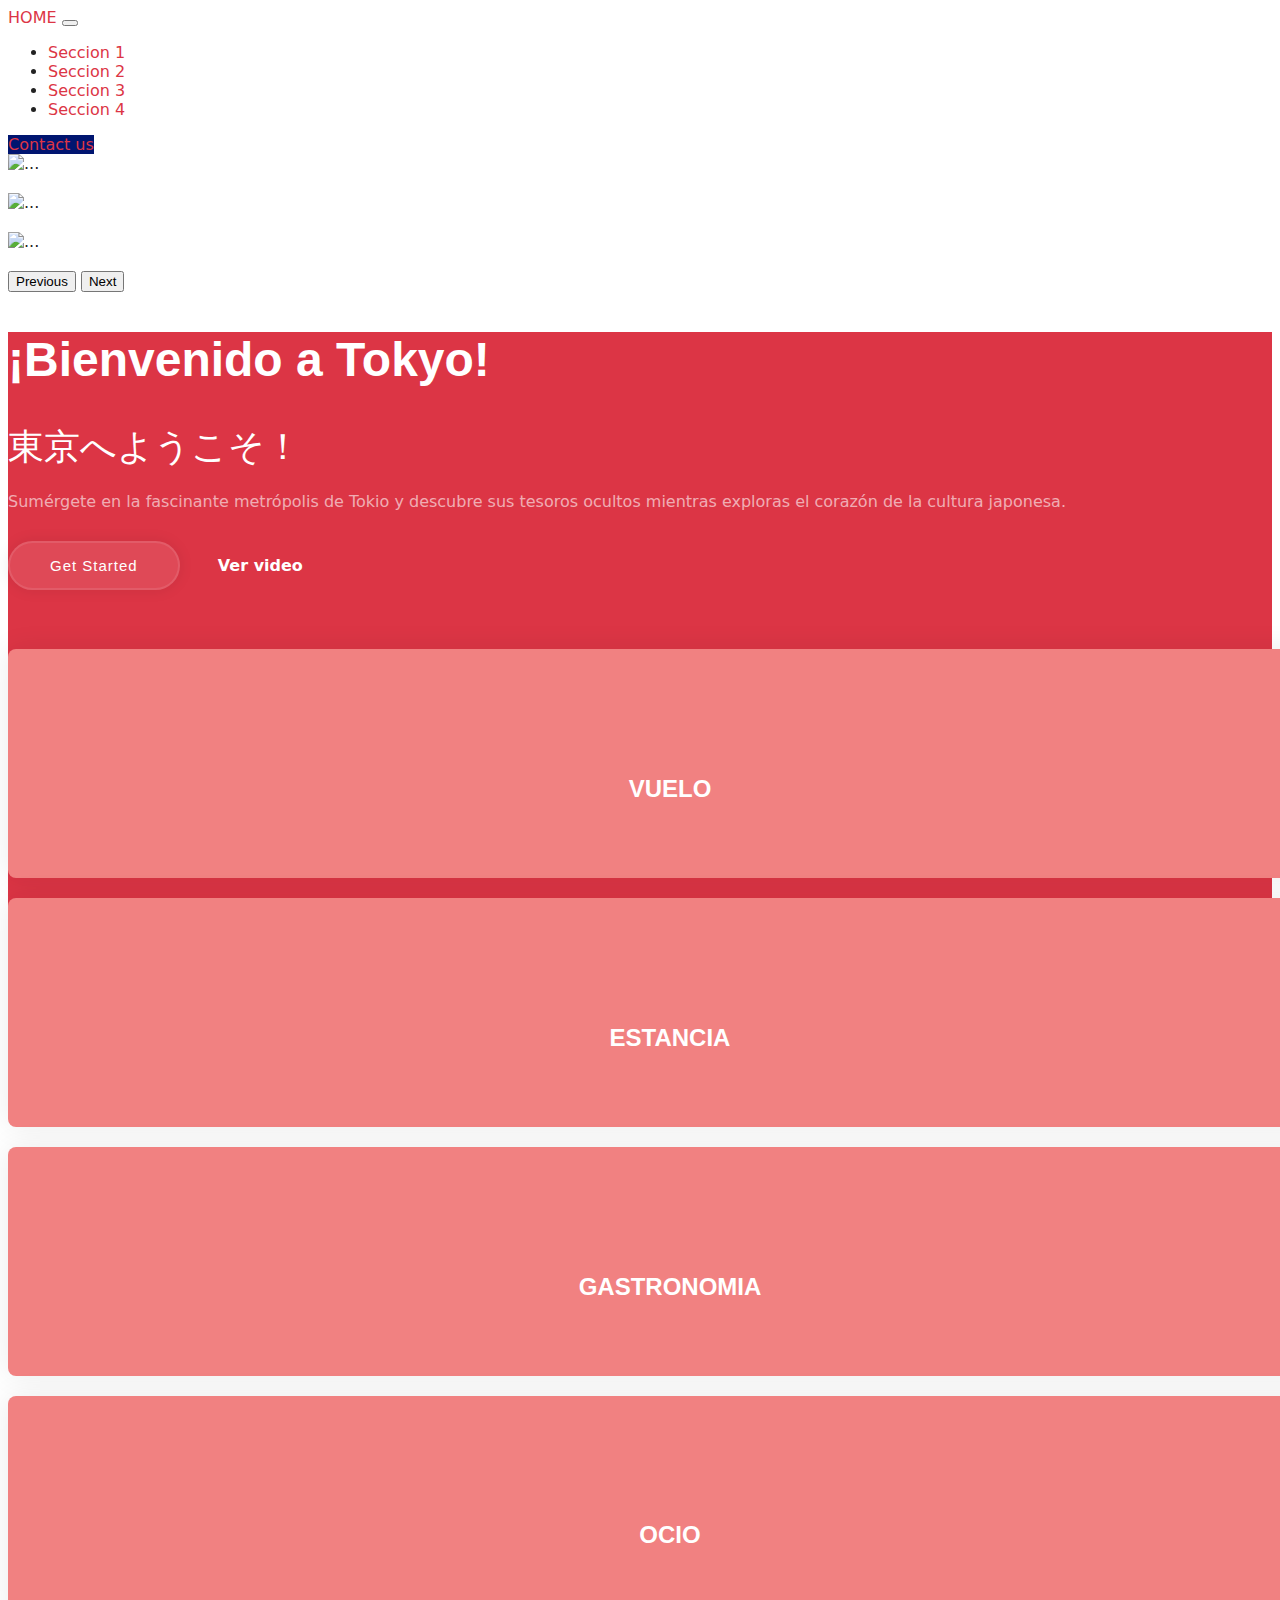
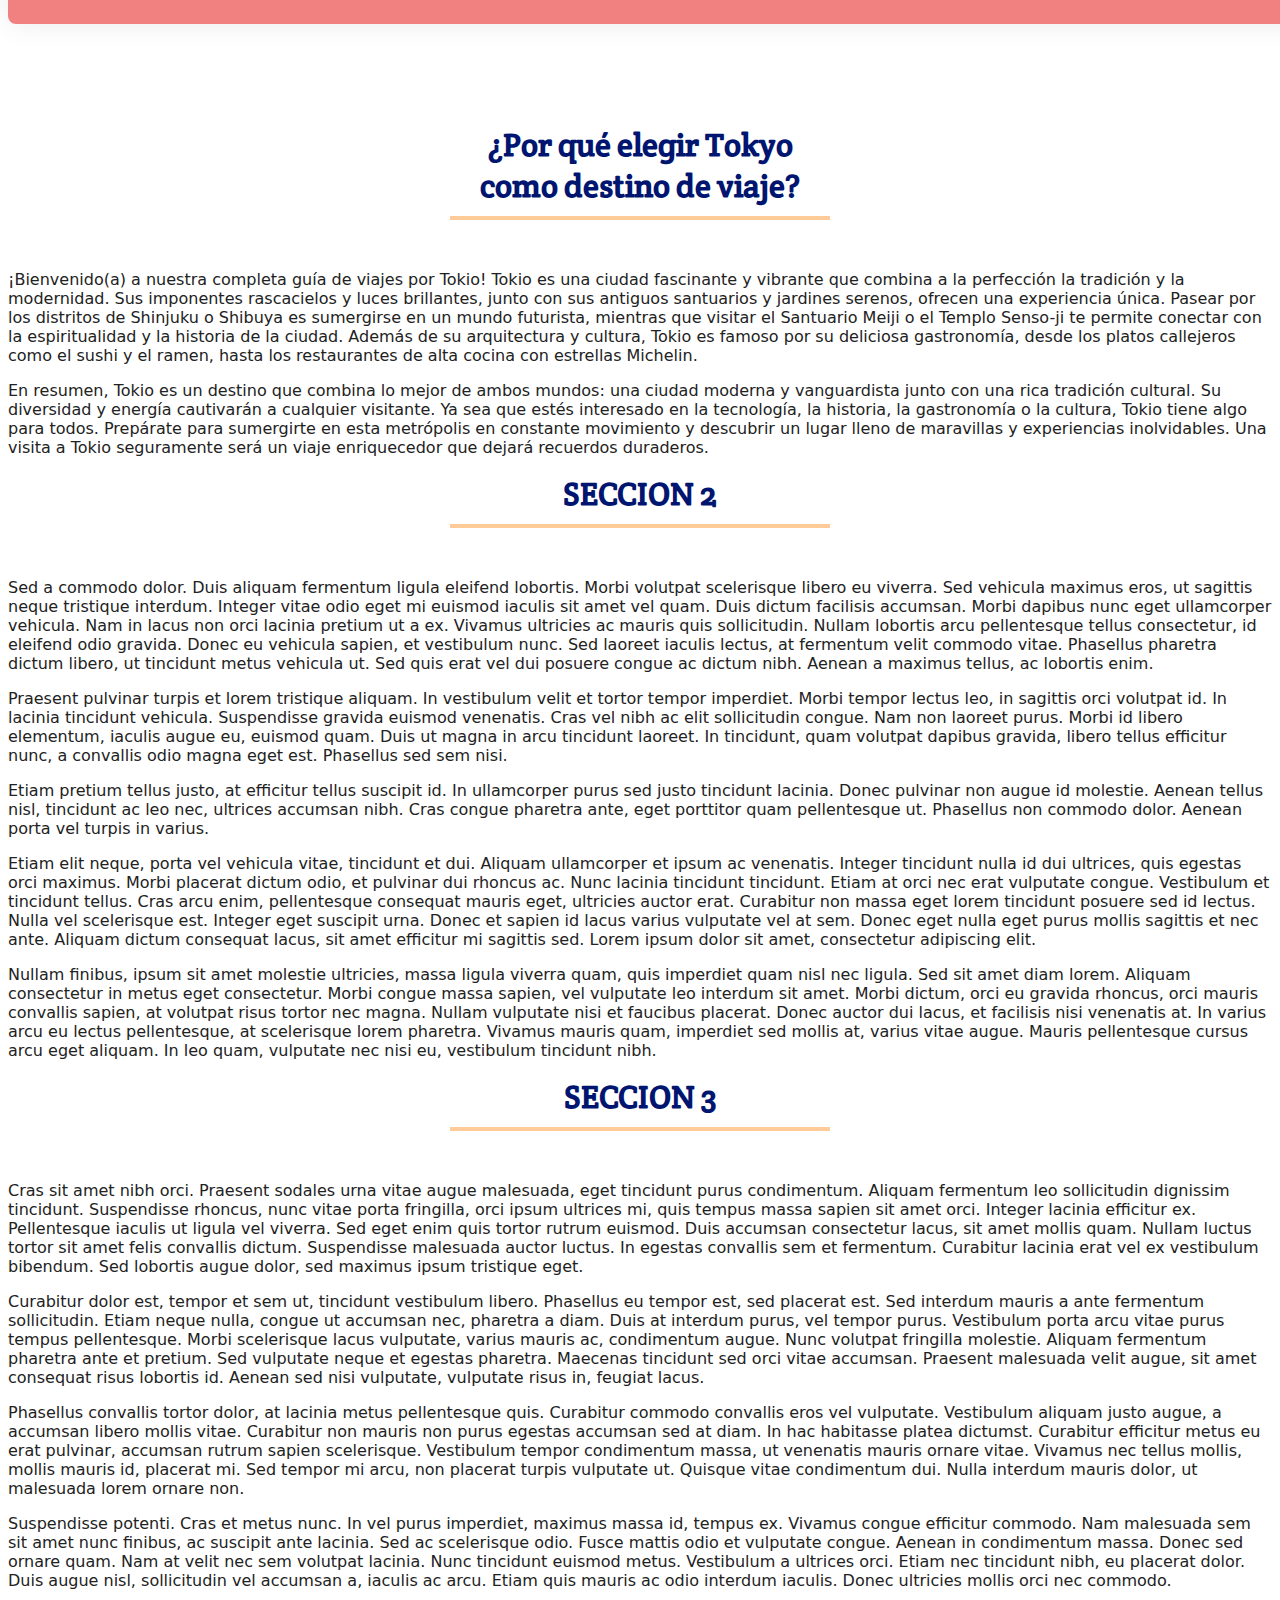
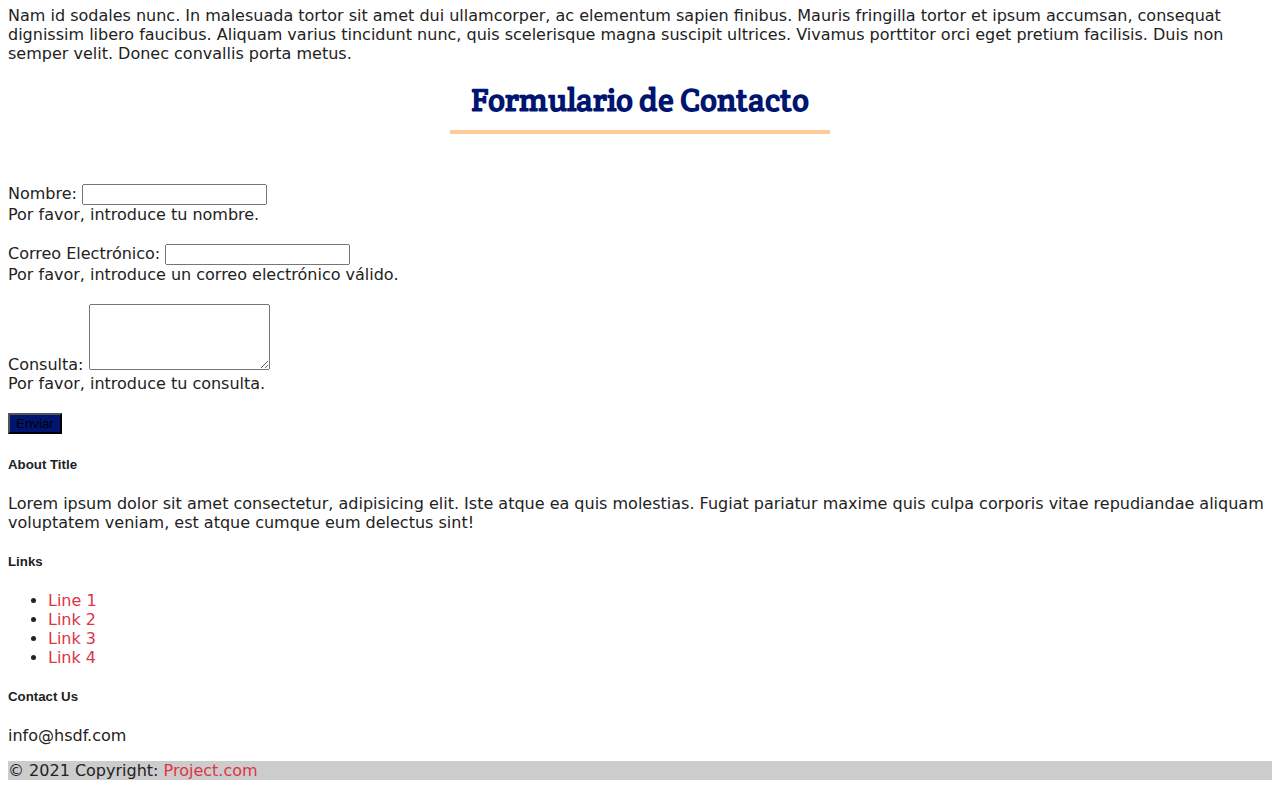
==== commit 8c3d5e32: "commit x" ====
--- a/index.html
+++ b/index.html
@@ -10,12 +10,16 @@
     <link href="https://cdn.jsdelivr.net/npm/bootstrap@5.2.3/dist/css/bootstrap.min.css" rel="stylesheet"
         integrity="sha384-rbsA2VBKQhggwzxH7pPCaAqO46MgnOM80zW1RWuH61DGLwZJEdK2Kadq2F9CUG65" crossorigin="anonymous" />
     <script src="https://cdnjs.cloudflare.com/ajax/libs/bootstrap/5.0.0/js/bootstrap.bundle.min.js"></script>
-
+    <!-- Enlace favicon -->
+    <link href="img/favicon-32x32.png" rel="icon">
     <!-- Enlace font awesome -->
     <script src="https://kit.fontawesome.com/03dd05aa15.js" crossorigin="anonymous"></script>
     <!-- Enlace al estilo css-->
     <link rel="stylesheet" href="./css/style.css" />
-
+    <!-- Enlace google fonts -->
+    <link rel="preconnect" href="https://fonts.googleapis.com">
+    <link rel="preconnect" href="https://fonts.gstatic.com" crossorigin>
+    <link href="https://fonts.googleapis.com/css2?family=Crete+Round&display=swap" rel="stylesheet">
     <!-- Enlace favicon -->
     <link rel="shortcut icon" href="">
 </head>
@@ -46,10 +50,10 @@
                         <a href="#footer" class="nav-link text-light">Seccion 4</a>
                     </li>
                 </ul>
-                <a href="#cuatro" class="btn btn-dark text-light fw-bold rounded-pill mx-3 mt-lg-0 mt-3">
+                <a href="#cuatro" class="btn azul-fondo text-light fw-bold rounded-pill mx-3 mt-lg-0 mt-3">
                     Contact us
                 </a>
-                
+
             </div>
         </div>
     </nav>
@@ -147,33 +151,54 @@
     </section>
     <!-- FIN SECCION ELECCION -->
 
-    <section id="uno">
-        <h1>SECCION 1</h1>
+
+    <!-- COMIENZO SECCIÓN DE INTRODUCCIÓN -->
+    <section id="uno" class="m-5">
+        <h1 class="titulo">¿Por qué elegir Tokyo como destino de viaje?</h1>
         <p>¡Bienvenido(a) a nuestra completa guía de viajes por Tokio!
 
-            Sumérgete en una aventura única y descubre todo lo que esta fascinante ciudad tiene para ofrecer. Desde la
-            emocionante planificación del viaje hasta la inolvidable estancia, exploraremos juntos cada rincón de Tokio.
+
+            Tokio es una ciudad fascinante y vibrante que combina a la perfección la tradición y la modernidad. Sus
+            imponentes rascacielos y luces brillantes, junto con sus antiguos santuarios y jardines serenos, ofrecen una
+            experiencia única. Pasear por los distritos de Shinjuku o Shibuya es sumergirse en un mundo futurista,
+            mientras que visitar el Santuario Meiji o el Templo Senso-ji te permite conectar con la espiritualidad y la
+            historia de la ciudad. Además de su arquitectura y cultura, Tokio es famoso por su deliciosa gastronomía,
+            desde los platos callejeros como el sushi y el ramen, hasta los restaurantes de alta cocina con estrellas
+            Michelin.
         </p>
 
-        <p> En nuestra guía, te brindaremos valiosos consejos para planificar tu viaje, encontrar los mejores
-            alojamientos que se adapten a tus necesidades y disfrutar de la exquisita cocina local. Desde sushi fresco
-            en Tsukiji hasta auténticos platos callejeros en los mercados tradicionales, te llevarás una experiencia
-            culinaria incomparable.</p>
-
-        <p>Además, te guiaremos a través de los puntos de interés más destacados de Tokio, desde los icónicos templos y
-            santuarios hasta los modernos rascacielos que dominan el horizonte. Desvelaremos secretos ocultos y te
-            ofreceremos recomendaciones únicas para explorar la auténtica cultura japonesa.</p>
-
-        <p>Pero no todo es cultura, también descubrirás las mejores opciones de ocio en la ciudad. Desde vibrantes
-            distritos de entretenimiento hasta relajantes jardines tradicionales, Tokio te ofrece una variedad de
-            experiencias para satisfacer todos los gustos.</p>
-
-        <p>Prepárate para sumergirte en la enigmática metrópolis de Tokio y disfrutar de un viaje que despertará tus
-            sentidos y te dejará con recuerdos imborrables. ¡Acompáñanos en esta aventura y déjate cautivar por todo lo
-            que Tokio tiene reservado para ti!</p>
-    </section>
-    <section id="dos">
-        <h1>SECCION 2</h1>
+        <p> En resumen, Tokio es un destino que combina lo mejor de ambos mundos: una ciudad moderna y vanguardista
+            junto con una rica tradición cultural. Su diversidad y energía cautivarán a cualquier visitante. Ya sea que
+            estés interesado en la tecnología, la historia, la gastronomía o la cultura, Tokio tiene algo para todos.
+            Prepárate para sumergirte en esta metrópolis en constante movimiento y descubrir un lugar lleno de
+            maravillas y experiencias inolvidables. Una visita a Tokio seguramente será un viaje enriquecedor que dejará
+            recuerdos duraderos.</p>
+
+        <!-- <p>Pero Tokyo no se trata solo de modernidad. La ciudad también alberga una rica historia y tradiciones
+            arraigadas en su núcleo. Los templos y santuarios antiguos, como el famoso Santuario Meiji o el Templo
+            Senso-ji en el distrito de Asakusa, son lugares sagrados donde puedes experimentar la espiritualidad y la
+            serenidad en medio del bullicio de la ciudad. Sumergirse en la cultura japonesa a través de la ceremonia del
+            té, el arte del origami o la vestimenta tradicional del kimono son experiencias que te conectarán con la
+            rica herencia cultural de Tokyo.</p>
+
+        <p>Además de su cultura y arquitectura, Tokyo es un paraíso para los amantes de la gastronomía. La ciudad es
+            conocida por su deliciosa cocina, que va desde los platos callejeros como el sushi y el ramen hasta los
+            restaurantes de alta cocina con estrellas Michelin. Explorar los mercados locales, como el famoso Mercado
+            Tsukiji, te permitirá probar una variedad de sabores auténticos y frescos. No puedes dejar de probar el
+            sushi recién preparado por expertos, disfrutar de un tazón de fideos ramen humeante o deleitarte con el
+            exquisito wagyu japonés.</p>
+
+        <p>En resumen, Tokyo es un destino que combina lo mejor de ambos mundos: una ciudad moderna y vanguardista junto
+            con una rica tradición cultural. Su diversidad y energía te cautivarán desde el primer momento. Ya sea que
+            estés interesado en la tecnología, la historia, la gastronomía o la cultura, Tokyo tiene algo para todos.
+            Prepárate para sumergirte en esta metrópolis en constante movimiento y descubrir un lugar lleno de
+            maravillas y experiencias que no olvidarás fácilmente. ¡Una visita a Tokyo seguramente será un viaje
+            inolvidable y enriquecedor!</p> -->
+    </section>
+    <!-- FIN DE SECCIÓN DE INTRODUCCIÓN -->
+
+    <section id="dos" class="m-5">
+        <h1 class="titulo">SECCION 2</h1>
         <p>Sed a commodo dolor. Duis aliquam fermentum ligula eleifend lobortis. Morbi volutpat scelerisque
             libero eu viverra. Sed vehicula maximus eros, ut sagittis neque tristique interdum. Integer vitae
             odio eget mi euismod iaculis sit amet vel quam. Duis dictum facilisis accumsan. Morbi dapibus nunc
@@ -213,8 +238,8 @@
             vitae augue. Mauris pellentesque cursus arcu eget aliquam. In leo quam, vulputate nec nisi eu,
             vestibulum tincidunt nibh.</p>
     </section>
-    <section id="tres">
-        <h1>SECCION 3</h1>
+    <section id="tres" class="m-5">
+        <h1 class="titulo">SECCION 3</h1>
         <p>Cras sit amet nibh orci. Praesent sodales urna vitae augue malesuada, eget tincidunt purus
             condimentum. Aliquam fermentum leo sollicitudin dignissim tincidunt. Suspendisse rhoncus, nunc vitae
             porta fringilla, orci ipsum ultrices mi, quis tempus massa sapien sit amet orci. Integer lacinia
@@ -255,11 +280,9 @@
     </section>
 
     <!-- COMIENZO SECCIÓN DE CONTACTO -->
-
-    <!-- FIN SECCIÓN DE CONTACTO -->
     <section id="cuatro">
-        <div class="container py-5">
-            <h1>Formulario de Contacto</h1>
+        <div class="container py-5 mb-5">
+            <h1 class="titulo">Formulario de Contacto</h1>
             <form id="contactForm" method="POST" class="needs-validation" novalidate>
                 <div class="mb-3">
                     <label for="name" class="form-label">Nombre:</label>
@@ -276,14 +299,18 @@
                     <textarea class="form-control" id="message" name="message" rows="4" required></textarea>
                     <div class="invalid-feedback">Por favor, introduce tu consulta.</div>
                 </div>
-                <button type="submit" class="btn btn-primary">Enviar</button>
+                <button type="submit" class="btn azul-fondo text-white" id="submitButton">Enviar</button>
             </form>
         </div>
-    
-        <!-- Enlace al archivo JavaScript -->
-        <script src="js/funciones.js"></script>
-    
-    </section>
+    </section>
+    <!-- FIN SECCIÓN DE CONTACTO -->
+
+    <!-- Enlace al archivo JavaScript -->
+    <script src="js/funciones.js"></script>
+
+
+
+
     <!-- COMIENZO FOOTER -->
 
     <footer id="footer" class="bg-danger text-white">
--- a/css/style.css
+++ b/css/style.css
@@ -0,0 +1,290 @@
+/**
+* Template Name: Impact
+* Updated: Mar 10 2023 with Bootstrap v5.2.3
+* Template URL: https://bootstrapmade.com/impact-bootstrap-business-website-template/
+* Author: BootstrapMade.com
+* License: https://bootstrapmade.com/license/
+*/
+
+/*--------------------------------------------------------------
+# Set main reusable colors and fonts using CSS variables
+# Learn more about CSS variables at https://developer.mozilla.org/en-US/docs/Web/CSS/Using_CSS_custom_properties
+--------------------------------------------------------------*/
+/* Fonts */
+
+
+
+
+:root {
+    --font-primary: "Montserrat", sans-serif;
+    --font-secondary: "Poppins", sans-serif;
+}
+
+/* Colors */
+:root {
+    --color-default: #222222;
+    --color-primary: #DC3545;
+    --color-secondary: #f18181;
+}
+
+/* Smooth scroll behavior */
+:root {
+    scroll-behavior: smooth;
+}
+
+.azul {
+    color:#001570;
+}
+.azul-fondo{
+    background-color:#001570;
+}
+
+.rosa {
+    color: #CC55BB;
+}
+.rosa-fondo {
+    background-color: #CC55BB;
+}
+
+.claro {
+    color: #FFCC99;
+}
+.claro-fondo {
+    background-color: #FFCC99;
+}
+
+.burdeos {
+    color:#991155
+}
+.burdeos-fondo {
+    background-color: #991155;
+}
+
+/*--------------------------------------------------------------
+# General
+--------------------------------------------------------------*/
+body {
+    font-family: "Open Sans", system-ui, -apple-system, "Segoe UI", Roboto, "Helvetica Neue", Arial, "Noto Sans", "Liberation Sans", sans-serif, "Apple Color Emoji", "Segoe UI Emoji", "Segoe UI Symbol", "Noto Color Emoji";
+    color: var(--color-default);
+}
+
+.titulo {
+    font-family: 'Crete Round', serif;
+    border-bottom: 4px solid #FFCC99; /* Cambia #FF0000 por el color deseado */
+    padding-bottom: 10px; /* Ajusta el valor según el espacio que quieras entre el texto y la barra */
+    width: 30%; /* Ajusta el porcentaje según la longitud deseada */
+    text-align: center; /* Alinea el texto al centro */
+    margin: 0 auto; /* Centra horizontalmente el título */
+    margin-bottom: 50px;
+    display: block; /* Asegura que ocupe todo el ancho disponible */
+    max-width: 100%; /* Asegura que no exceda el ancho máximo de la página */
+}
+
+
+
+h1 {
+    font-family: 'Crete Round', serif;
+    color: #001570;
+    font-weight: 700;
+}
+
+a {
+    color: var(--color-primary);
+    text-decoration: none;
+}
+
+a:hover {
+    color: #ff5858;
+    text-decoration: none;
+}
+
+h1,
+h2,
+h3,
+h4,
+h5,
+h6 {
+    font-family: var(--font-primary);
+}
+
+/*--------------------------------------------------------------
+# Hero Section
+--------------------------------------------------------------*/
+.hero {
+    width: 100%;
+    position: relative;
+    background: var(--color-primary);
+    padding: 0;
+}
+
+@media (min-width: 1365px) {
+    .hero {
+        background-attachment: fixed;
+    }
+}
+
+.hero h2 {
+    font-size: 48px;
+    font-weight: 700;
+    margin-bottom: 20px;
+    color:
+    #fff;
+}
+
+.hero h3 {
+    font-size:36px;
+    font-weight: 500;
+    margin-bottom:20px;
+    color: #fff;
+}
+
+.hero p {
+    color: rgba(255, 255, 255, 0.6);
+    font-weight: 400;
+    margin-bottom: 30px;
+}
+
+.hero .btn-get-started {
+    font-family: var(--font-primary);
+    font-weight: 500;
+    font-size: 15px;
+    letter-spacing: 1px;
+    display: inline-block;
+    padding: 14px 40px;
+    border-radius: 50px;
+    transition: 0.3s;
+    color: #fff;
+    background: rgba(255, 255, 255, 0.1);
+    box-shadow: 0 0 15px rgba(0, 0, 0, 0.08);
+    border: 2px solid rgba(255, 255, 255, 0.1);
+}
+
+.hero .btn-get-started:hover {
+    border-color: rgba(255, 255, 255, 0.5);
+}
+
+.hero .btn-watch-video {
+    font-size: 16px;
+    transition: 0.5s;
+    margin-left: 25px;
+    color: #fff;
+    font-weight: 600;
+}
+
+.hero .btn-watch-video i {
+    color: rgba(255, 255, 255, 0.5);
+    font-size: 32px;
+    transition: 0.3s;
+    line-height: 0;
+    margin-right: 8px;
+}
+
+.hero .btn-watch-video:hover i {
+    color: #fff;
+}
+
+@media (max-width: 640px) {
+    .hero h2 {
+        font-size: 36px;
+    }
+
+    .hero .btn-get-started,
+    .hero .btn-watch-video {
+        font-size: 14px;
+    }
+}
+
+.hero .icon-boxes {
+    padding-bottom: 60px;
+}
+
+@media (min-width: 1200px) {
+    .hero .icon-boxes:before {
+        content: "";
+        position: absolute;
+        bottom: 0;
+        left: 0;
+        right: 0;
+        height: calc(50% + 20px);
+        background-color: #fff;
+    }
+}
+
+.hero .icon-box {
+    padding: 60px 30px;
+    position: relative;
+    overflow: hidden;
+    background: var(--color-secondary);
+    box-shadow: 0 0 29px 0 rgba(0, 0, 0, 0.08);
+    transition: all 0.3s ease-in-out;
+    border-radius: 8px;
+    z-index: 1;
+    height: 100%;
+    width: 100%;
+    text-align: center;
+}
+
+.hero .icon-box .title {
+    font-weight: 700;
+    margin-bottom: 15px;
+    font-size: 24px;
+}
+
+.hero .icon-box .title a {
+    color: #fff;
+    transition: 0.3s;
+}
+
+.hero .icon-box .icon {
+    margin-bottom: 20px;
+    padding-top: 10px;
+    display: inline-block;
+    transition: all 0.3s ease-in-out;
+    font-size: 48px;
+    line-height: 1;
+    color: rgba(255, 255, 255, 0.6);
+}
+
+.hero .icon-box:hover {
+    background: var(--color-primary);
+}
+
+.hero .icon-box:hover .title a,
+.hero .icon-box:hover .icon {
+    color: #fff;
+}
+
+/*--------------------------------------------------------------
+# Sección de contacto
+--------------------------------------------------------------*/
+form.submitted .form-control:invalid {
+    border-color: #ced4da;
+}
+
+/******************* ESTANCIA ****************************/
+/*--------------------------------------------------------------
+# Acordeon
+----------------------------------------------------------------*/
+.acordeon_personalizado {
+    background-color: #DC3545 ; /* Cambia el color de fondo a un rojo brillante */
+    color: #fff; /* Cambia el color del texto a blanco para mayor contraste */
+}
+.accordion-button:not(.collapsed) {
+    background-color: #DC3545;
+    color: white;
+}
+
+.acordeon_personalizado.active,
+.acordeon_personalizado:focus,
+.acordeon_personalizado:hover {
+    background-color: #e46969;
+    color: white;
+}
+
+section div {
+    margin-bottom: 20px; /* Ajusta el valor según tu preferencia para separar el enlace de la imagen */
+}
+
+.btn-hover:hover {
+    background-color: #ffcc99b6; /* Cambia #FF0000 por el color deseado */
+}
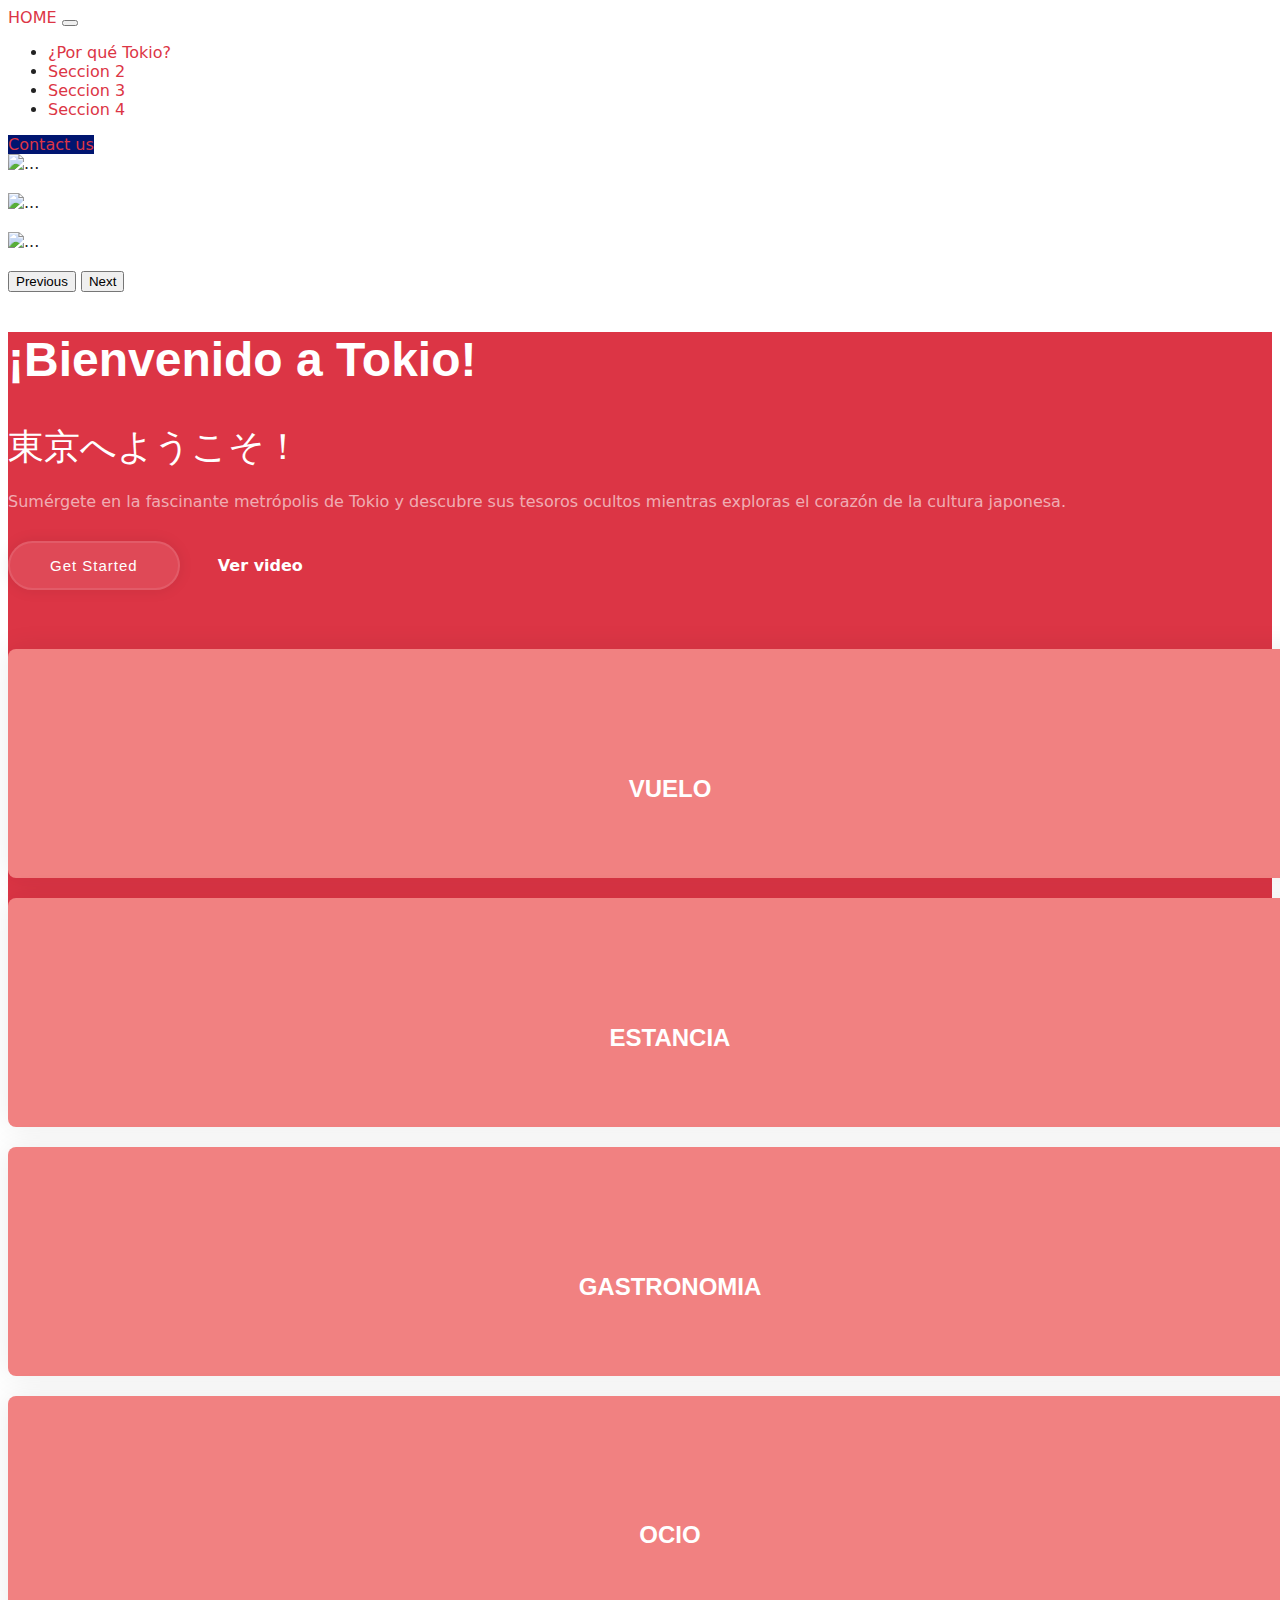
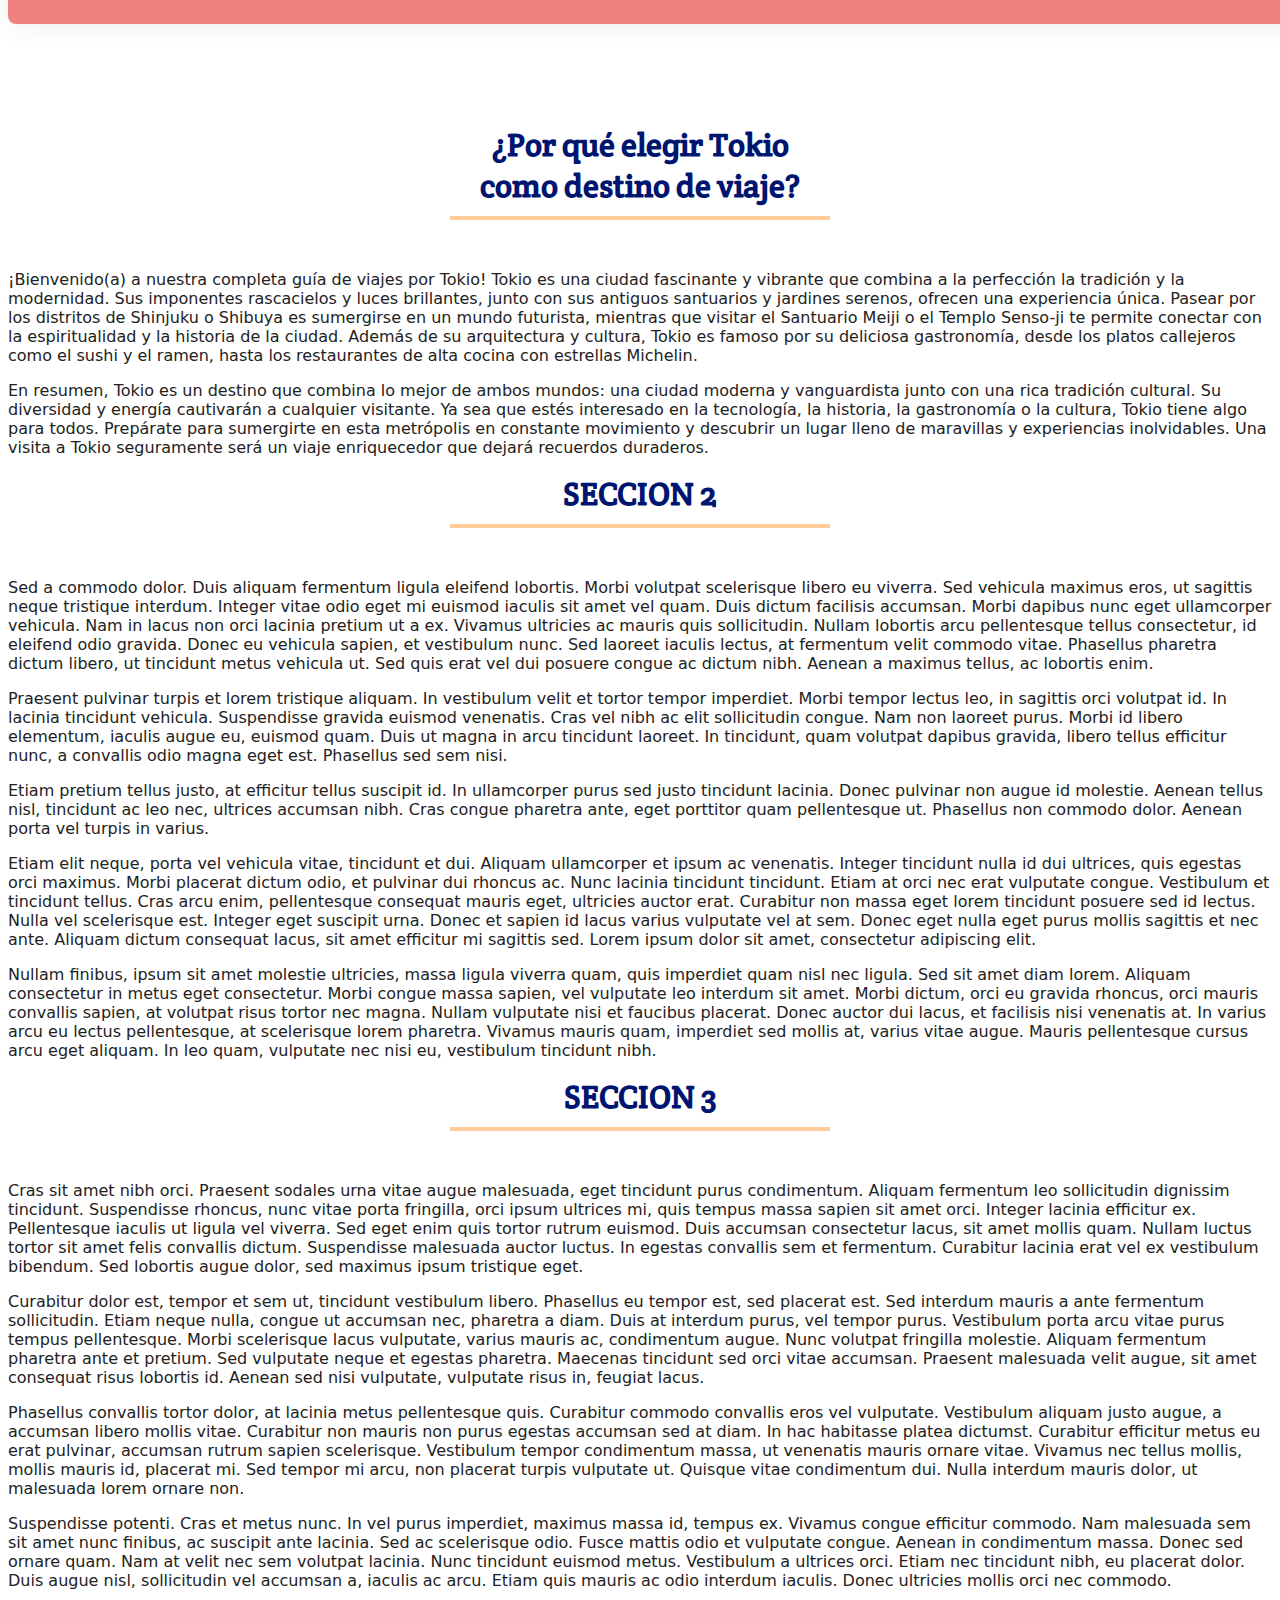
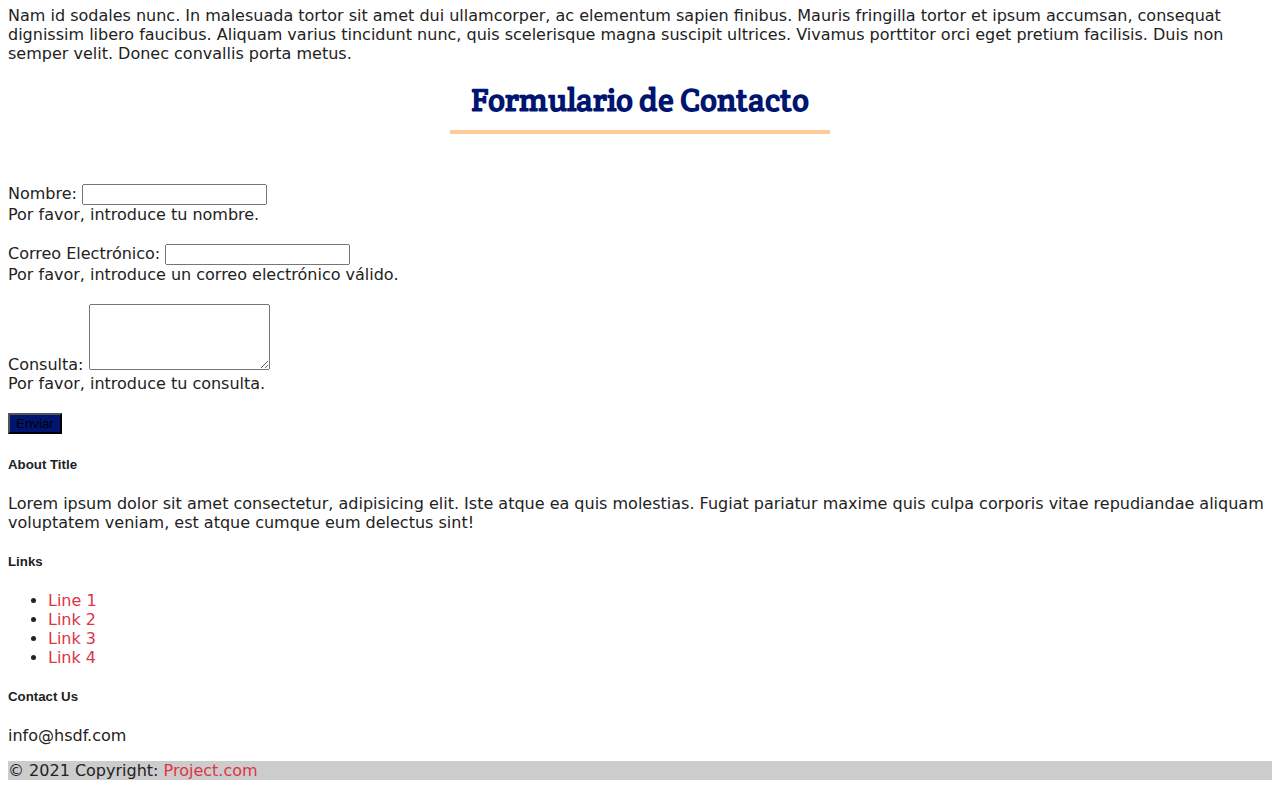
==== commit 7ec2c682: "segundo commit tocho" ====
--- a/index.html
+++ b/index.html
@@ -38,7 +38,7 @@
             <div class="collapse navbar-collapse py-lg-0 py-4" id="navbarSupportedContent">
                 <ul class="px-4 navbar-nav d-flex gap-4 mx-auto mb-2 mb-lg-0">
                     <li class="nav-item">
-                        <a href="#uno" class="nav-link text-light">Seccion 1</a>
+                        <a href="#uno" class="nav-link text-light">¿Por qué Tokio?</a>
                     </li>
                     <li class="nav-item">
                         <a href="#dos" class="nav-link text-light">Seccion 2</a>
@@ -93,7 +93,7 @@
             <div class="row gy-5" data-aos="fade-in">
                 <div
                     class="col-lg-6 order-2 order-lg-1 d-flex flex-column justify-content-center text-center text-lg-start">
-                    <h2>¡Bienvenido a Tokyo!</h2>
+                    <h2>¡Bienvenido a Tokio!</h2>
                     <h3>東京へようこそ！</h3>
                     <p>Sumérgete en la fascinante metrópolis de Tokio y descubre sus tesoros ocultos mientras exploras
                         el corazón de la cultura japonesa. </p>
@@ -154,7 +154,7 @@
 
     <!-- COMIENZO SECCIÓN DE INTRODUCCIÓN -->
     <section id="uno" class="m-5">
-        <h1 class="titulo">¿Por qué elegir Tokyo como destino de viaje?</h1>
+        <h1 class="titulo">¿Por qué elegir Tokio como destino de viaje?</h1>
         <p>¡Bienvenido(a) a nuestra completa guía de viajes por Tokio!
 
 
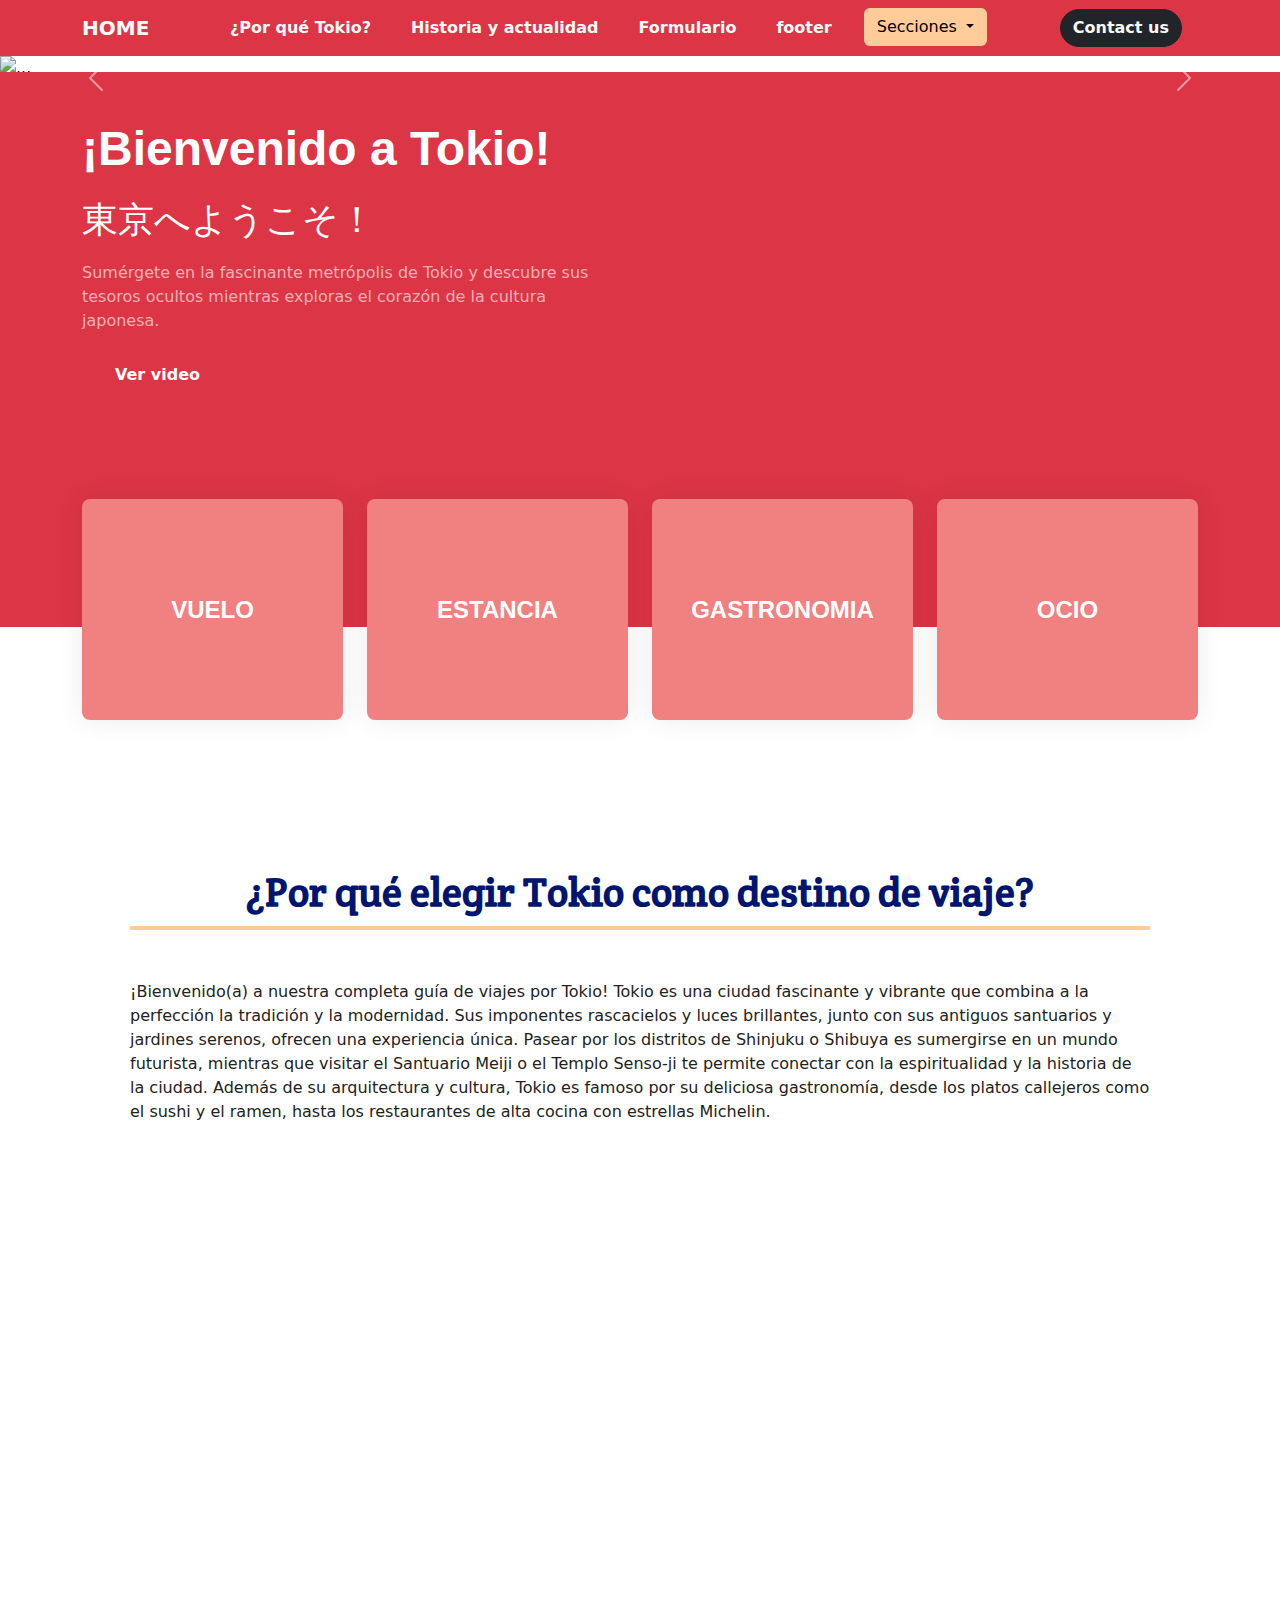
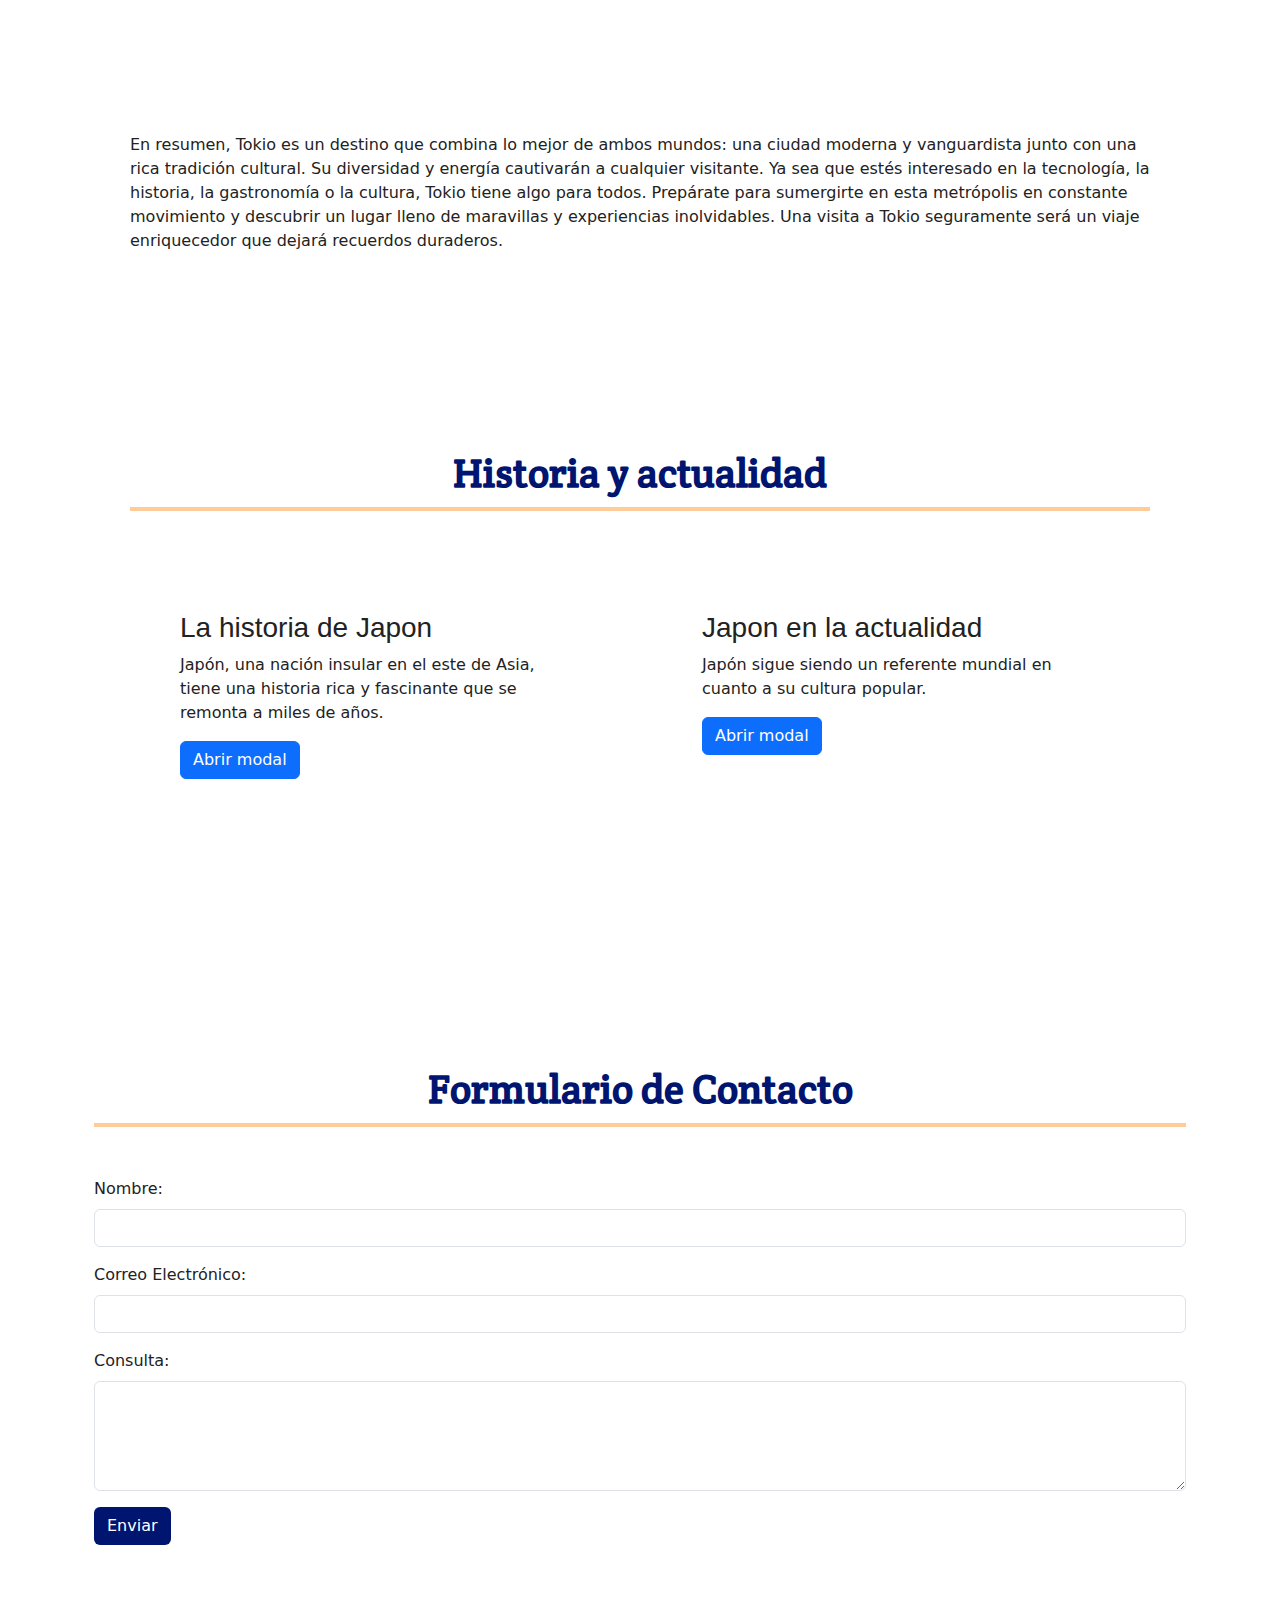
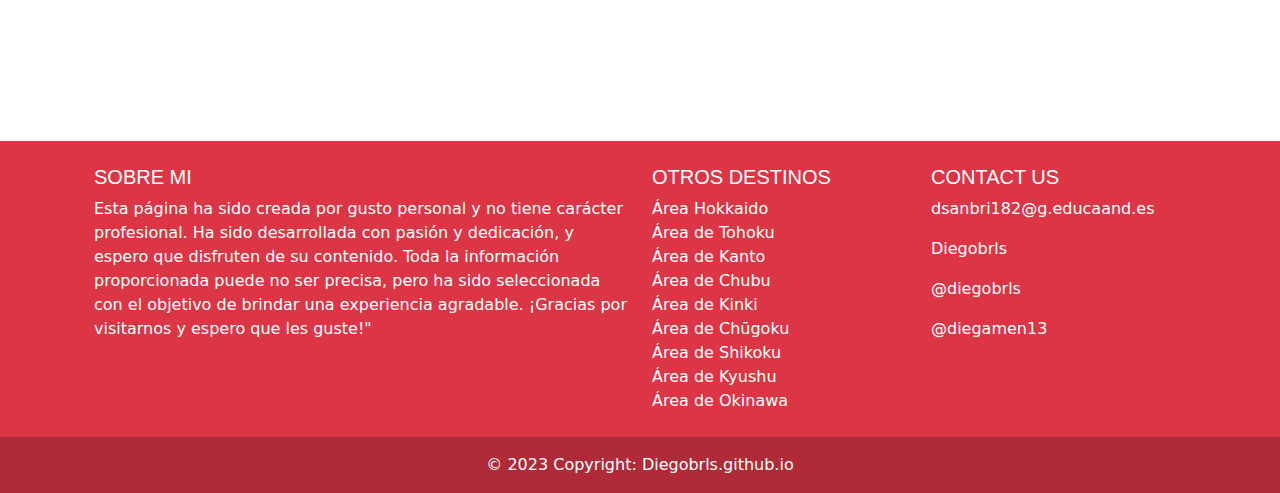
==== commit 8fdcf0a1: "commit finalisimo" ====
--- a/index.html
+++ b/index.html
@@ -6,10 +6,10 @@
     <meta http-equiv="X-UA-Compatible" content="IE=edge">
     <meta name="viewport" content="width=device-width, initial-scale=1.0">
     <title>Viaje a Tokyo</title>
-    <!-- Enlace estilo bootstrap-->
-    <link href="https://cdn.jsdelivr.net/npm/bootstrap@5.2.3/dist/css/bootstrap.min.css" rel="stylesheet"
-        integrity="sha384-rbsA2VBKQhggwzxH7pPCaAqO46MgnOM80zW1RWuH61DGLwZJEdK2Kadq2F9CUG65" crossorigin="anonymous" />
-    <script src="https://cdnjs.cloudflare.com/ajax/libs/bootstrap/5.0.0/js/bootstrap.bundle.min.js"></script>
+    <!-- Enlace estilo bootstrap -->
+    <link href="https://cdn.jsdelivr.net/npm/bootstrap@5.2.3/dist/css/bootstrap.min.css" rel="stylesheet">
+    <!-- Enlace script bootstrap -->
+    <script src="https://cdn.jsdelivr.net/npm/bootstrap@5.2.3/dist/js/bootstrap.bundle.min.js"></script>
     <!-- Enlace favicon -->
     <link href="img/favicon-32x32.png" rel="icon">
     <!-- Enlace font awesome -->
@@ -22,6 +22,7 @@
     <link href="https://fonts.googleapis.com/css2?family=Crete+Round&display=swap" rel="stylesheet">
     <!-- Enlace favicon -->
     <link rel="shortcut icon" href="">
+
 </head>
 
 <!-- BARRA DE NAVEGACION -->
@@ -29,7 +30,7 @@
 <body>
     <nav class="navbar bg-danger navbar-expand-lg fw-bold sticky-top">
         <div class="container">
-            <a href="#" class="navbar-brand text-light">HOME</a>
+            <a href="index.html" class="navbar-brand text-light">HOME</a>
             <button class="navbar-toggler" type="button" data-bs-toggle="collapse"
                 data-bs-target="#navbarSupportedContent" aria-expanded="false" aria-label="Toggle navigation"
                 aria-controls="navbarSupportedContent">
@@ -41,19 +42,31 @@
                         <a href="#uno" class="nav-link text-light">¿Por qué Tokio?</a>
                     </li>
                     <li class="nav-item">
-                        <a href="#dos" class="nav-link text-light">Seccion 2</a>
+                        <a href="#dos" class="nav-link text-light">Historia y actualidad</a>
                     </li>
                     <li class="nav-item">
-                        <a href="#tres" class="nav-link text-light">Seccion 3</a>
+                        <a href="#tres" class="nav-link text-light">Formulario</a>
                     </li>
                     <li class="nav-item">
-                        <a href="#footer" class="nav-link text-light">Seccion 4</a>
+                        <a href="#footer" class="nav-link text-light">footer</a>
                     </li>
+                    <div class="dropdown">
+                        <a class="btn claro-fondo text-black dropdown-toggle btn-hover" href="#" role="button"
+                            id="dropdownMenuLink" data-bs-toggle="dropdown" aria-expanded="false">
+                            Secciones
+                        </a>
+                        <ul class="dropdown-menu" aria-labelledby="dropdownMenuButton1">
+                            <li><a class="dropdown-item" href="vuelos.html">vuelos</a></li>
+                            <li><a class="dropdown-item" href="estancias.html">estancias</a></li>
+                            <li><a class="dropdown-item" href="gastronomia.html">gastronomia</a></li>
+                            <li><a class="dropdown-item" href="ocio.html">ocio</a></li>
+                        </ul>
+                    </div>
                 </ul>
-                <a href="#cuatro" class="btn azul-fondo text-light fw-bold rounded-pill mx-3 mt-lg-0 mt-3">
-                    Contact us
-                </a>
-
+                <a href="/index.html#cuatro"><button
+                        class="btn btn-dark text-light fw-bold rounded-pill mx-3 mt-lg-0 mt-3">
+                        Contact us
+                    </button></a>
             </div>
         </div>
     </nav>
@@ -98,7 +111,6 @@
                     <p>Sumérgete en la fascinante metrópolis de Tokio y descubre sus tesoros ocultos mientras exploras
                         el corazón de la cultura japonesa. </p>
                     <div class="d-flex justify-content-center justify-content-lg-start">
-                        <a href="#about" class="btn-get-started">Get Started</a>
                         <a href=https://www.youtube.com/watch?v=TjtlYNnrWF8&t=307s&ab_channel=JapatonicLITE
                             class="glightbox btn-watch-video d-flex align-items-center"><i
                                 class="bi bi-play-circle"></i><span>Ver video</span></a>
@@ -151,165 +163,167 @@
     </section>
     <!-- FIN SECCION ELECCION -->
 
-
     <!-- COMIENZO SECCIÓN DE INTRODUCCIÓN -->
-    <section id="uno" class="m-5">
-        <h1 class="titulo">¿Por qué elegir Tokio como destino de viaje?</h1>
-        <p>¡Bienvenido(a) a nuestra completa guía de viajes por Tokio!
-
-
-            Tokio es una ciudad fascinante y vibrante que combina a la perfección la tradición y la modernidad. Sus
-            imponentes rascacielos y luces brillantes, junto con sus antiguos santuarios y jardines serenos, ofrecen una
-            experiencia única. Pasear por los distritos de Shinjuku o Shibuya es sumergirse en un mundo futurista,
-            mientras que visitar el Santuario Meiji o el Templo Senso-ji te permite conectar con la espiritualidad y la
-            historia de la ciudad. Además de su arquitectura y cultura, Tokio es famoso por su deliciosa gastronomía,
-            desde los platos callejeros como el sushi y el ramen, hasta los restaurantes de alta cocina con estrellas
-            Michelin.
-        </p>
-
-        <p> En resumen, Tokio es un destino que combina lo mejor de ambos mundos: una ciudad moderna y vanguardista
-            junto con una rica tradición cultural. Su diversidad y energía cautivarán a cualquier visitante. Ya sea que
-            estés interesado en la tecnología, la historia, la gastronomía o la cultura, Tokio tiene algo para todos.
-            Prepárate para sumergirte en esta metrópolis en constante movimiento y descubrir un lugar lleno de
-            maravillas y experiencias inolvidables. Una visita a Tokio seguramente será un viaje enriquecedor que dejará
-            recuerdos duraderos.</p>
-
-        <!-- <p>Pero Tokyo no se trata solo de modernidad. La ciudad también alberga una rica historia y tradiciones
-            arraigadas en su núcleo. Los templos y santuarios antiguos, como el famoso Santuario Meiji o el Templo
-            Senso-ji en el distrito de Asakusa, son lugares sagrados donde puedes experimentar la espiritualidad y la
-            serenidad en medio del bullicio de la ciudad. Sumergirse en la cultura japonesa a través de la ceremonia del
-            té, el arte del origami o la vestimenta tradicional del kimono son experiencias que te conectarán con la
-            rica herencia cultural de Tokyo.</p>
-
-        <p>Además de su cultura y arquitectura, Tokyo es un paraíso para los amantes de la gastronomía. La ciudad es
-            conocida por su deliciosa cocina, que va desde los platos callejeros como el sushi y el ramen hasta los
-            restaurantes de alta cocina con estrellas Michelin. Explorar los mercados locales, como el famoso Mercado
-            Tsukiji, te permitirá probar una variedad de sabores auténticos y frescos. No puedes dejar de probar el
-            sushi recién preparado por expertos, disfrutar de un tazón de fideos ramen humeante o deleitarte con el
-            exquisito wagyu japonés.</p>
-
-        <p>En resumen, Tokyo es un destino que combina lo mejor de ambos mundos: una ciudad moderna y vanguardista junto
-            con una rica tradición cultural. Su diversidad y energía te cautivarán desde el primer momento. Ya sea que
-            estés interesado en la tecnología, la historia, la gastronomía o la cultura, Tokyo tiene algo para todos.
-            Prepárate para sumergirte en esta metrópolis en constante movimiento y descubrir un lugar lleno de
-            maravillas y experiencias que no olvidarás fácilmente. ¡Una visita a Tokyo seguramente será un viaje
-            inolvidable y enriquecedor!</p> -->
-    </section>
-    <!-- FIN DE SECCIÓN DE INTRODUCCIÓN -->
-
-    <section id="dos" class="m-5">
-        <h1 class="titulo">SECCION 2</h1>
-        <p>Sed a commodo dolor. Duis aliquam fermentum ligula eleifend lobortis. Morbi volutpat scelerisque
-            libero eu viverra. Sed vehicula maximus eros, ut sagittis neque tristique interdum. Integer vitae
-            odio eget mi euismod iaculis sit amet vel quam. Duis dictum facilisis accumsan. Morbi dapibus nunc
-            eget ullamcorper vehicula. Nam in lacus non orci lacinia pretium ut a ex. Vivamus ultricies ac
-            mauris quis sollicitudin. Nullam lobortis arcu pellentesque tellus consectetur, id eleifend odio
-            gravida. Donec eu vehicula sapien, et vestibulum nunc. Sed laoreet iaculis lectus, at fermentum
-            velit commodo vitae. Phasellus pharetra dictum libero, ut tincidunt metus vehicula ut. Sed quis erat
-            vel dui posuere congue ac dictum nibh. Aenean a maximus tellus, ac lobortis enim.</p>
-
-        <p>Praesent pulvinar turpis et lorem tristique aliquam. In vestibulum velit et tortor tempor imperdiet.
-            Morbi tempor lectus leo, in sagittis orci volutpat id. In lacinia tincidunt vehicula. Suspendisse
-            gravida euismod venenatis. Cras vel nibh ac elit sollicitudin congue. Nam non laoreet purus. Morbi
-            id libero elementum, iaculis augue eu, euismod quam. Duis ut magna in arcu tincidunt laoreet. In
-            tincidunt, quam volutpat dapibus gravida, libero tellus efficitur nunc, a convallis odio magna eget
-            est. Phasellus sed sem nisi.</p>
-
-        <p>Etiam pretium tellus justo, at efficitur tellus suscipit id. In ullamcorper purus sed justo
-            tincidunt lacinia. Donec pulvinar non augue id molestie. Aenean tellus nisl, tincidunt ac leo nec,
-            ultrices accumsan nibh. Cras congue pharetra ante, eget porttitor quam pellentesque ut. Phasellus
-            non commodo dolor. Aenean porta vel turpis in varius.</p>
-
-        <p>Etiam elit neque, porta vel vehicula vitae, tincidunt et dui. Aliquam ullamcorper et ipsum ac
-            venenatis. Integer tincidunt nulla id dui ultrices, quis egestas orci maximus. Morbi placerat dictum
-            odio, et pulvinar dui rhoncus ac. Nunc lacinia tincidunt tincidunt. Etiam at orci nec erat vulputate
-            congue. Vestibulum et tincidunt tellus. Cras arcu enim, pellentesque consequat mauris eget,
-            ultricies auctor erat. Curabitur non massa eget lorem tincidunt posuere sed id lectus. Nulla vel
-            scelerisque est. Integer eget suscipit urna. Donec et sapien id lacus varius vulputate vel at sem.
-            Donec eget nulla eget purus mollis sagittis et nec ante. Aliquam dictum consequat lacus, sit amet
-            efficitur mi sagittis sed. Lorem ipsum dolor sit amet, consectetur adipiscing elit.</p>
-
-        <p>Nullam finibus, ipsum sit amet molestie ultricies, massa ligula viverra quam, quis imperdiet quam
-            nisl nec ligula. Sed sit amet diam lorem. Aliquam consectetur in metus eget consectetur. Morbi
-            congue massa sapien, vel vulputate leo interdum sit amet. Morbi dictum, orci eu gravida rhoncus,
-            orci mauris convallis sapien, at volutpat risus tortor nec magna. Nullam vulputate nisi et faucibus
-            placerat. Donec auctor dui lacus, et facilisis nisi venenatis at. In varius arcu eu lectus
-            pellentesque, at scelerisque lorem pharetra. Vivamus mauris quam, imperdiet sed mollis at, varius
-            vitae augue. Mauris pellentesque cursus arcu eget aliquam. In leo quam, vulputate nec nisi eu,
-            vestibulum tincidunt nibh.</p>
-    </section>
-    <section id="tres" class="m-5">
-        <h1 class="titulo">SECCION 3</h1>
-        <p>Cras sit amet nibh orci. Praesent sodales urna vitae augue malesuada, eget tincidunt purus
-            condimentum. Aliquam fermentum leo sollicitudin dignissim tincidunt. Suspendisse rhoncus, nunc vitae
-            porta fringilla, orci ipsum ultrices mi, quis tempus massa sapien sit amet orci. Integer lacinia
-            efficitur ex. Pellentesque iaculis ut ligula vel viverra. Sed eget enim quis tortor rutrum euismod.
-            Duis accumsan consectetur lacus, sit amet mollis quam. Nullam luctus tortor sit amet felis convallis
-            dictum. Suspendisse malesuada auctor luctus. In egestas convallis sem et fermentum. Curabitur
-            lacinia erat vel ex vestibulum bibendum. Sed lobortis augue dolor, sed maximus ipsum tristique eget.
-        </p>
-
-        <p>Curabitur dolor est, tempor et sem ut, tincidunt vestibulum libero. Phasellus eu tempor est, sed
-            placerat est. Sed interdum mauris a ante fermentum sollicitudin. Etiam neque nulla, congue ut
-            accumsan nec, pharetra a diam. Duis at interdum purus, vel tempor purus. Vestibulum porta arcu vitae
-            purus tempus pellentesque. Morbi scelerisque lacus vulputate, varius mauris ac, condimentum augue.
-            Nunc volutpat fringilla molestie. Aliquam fermentum pharetra ante et pretium. Sed vulputate neque et
-            egestas pharetra. Maecenas tincidunt sed orci vitae accumsan. Praesent malesuada velit augue, sit
-            amet consequat risus lobortis id. Aenean sed nisi vulputate, vulputate risus in, feugiat lacus.</p>
-
-        <p>Phasellus convallis tortor dolor, at lacinia metus pellentesque quis. Curabitur commodo convallis
-            eros vel vulputate. Vestibulum aliquam justo augue, a accumsan libero mollis vitae. Curabitur non
-            mauris non purus egestas accumsan sed at diam. In hac habitasse platea dictumst. Curabitur efficitur
-            metus eu erat pulvinar, accumsan rutrum sapien scelerisque. Vestibulum tempor condimentum massa, ut
-            venenatis mauris ornare vitae. Vivamus nec tellus mollis, mollis mauris id, placerat mi. Sed tempor
-            mi arcu, non placerat turpis vulputate ut. Quisque vitae condimentum dui. Nulla interdum mauris
-            dolor, ut malesuada lorem ornare non.</p>
-
-        <p>Suspendisse potenti. Cras et metus nunc. In vel purus imperdiet, maximus massa id, tempus ex.
-            Vivamus congue efficitur commodo. Nam malesuada sem sit amet nunc finibus, ac suscipit ante lacinia.
-            Sed ac scelerisque odio. Fusce mattis odio et vulputate congue. Aenean in condimentum massa. Donec
-            sed ornare quam. Nam at velit nec sem volutpat lacinia. Nunc tincidunt euismod metus. Vestibulum a
-            ultrices orci. Etiam nec tincidunt nibh, eu placerat dolor. Duis augue nisl, sollicitudin vel
-            accumsan a, iaculis ac arcu. Etiam quis mauris ac odio interdum iaculis. Donec ultricies mollis orci
-            nec commodo.</p>
-
-        <p>Nam id sodales nunc. In malesuada tortor sit amet dui ullamcorper, ac elementum sapien finibus.
-            Mauris fringilla tortor et ipsum accumsan, consequat dignissim libero faucibus. Aliquam varius
-            tincidunt nunc, quis scelerisque magna suscipit ultrices. Vivamus porttitor orci eget pretium
-            facilisis. Duis non semper velit. Donec convallis porta metus.</p>
-    </section>
-
-    <!-- COMIENZO SECCIÓN DE CONTACTO -->
-    <section id="cuatro">
-        <div class="container py-5 mb-5">
-            <h1 class="titulo">Formulario de Contacto</h1>
-            <form id="contactForm" method="POST" class="needs-validation" novalidate>
-                <div class="mb-3">
-                    <label for="name" class="form-label">Nombre:</label>
-                    <input type="text" class="form-control" id="name" name="name" required>
-                    <div class="invalid-feedback">Por favor, introduce tu nombre.</div>
-                </div>
-                <div class="mb-3">
-                    <label for="email" class="form-label">Correo Electrónico:</label>
-                    <input type="email" class="form-control" id="email" name="email" required>
-                    <div class="invalid-feedback">Por favor, introduce un correo electrónico válido.</div>
-                </div>
-                <div class="mb-3">
-                    <label for="message" class="form-label">Consulta:</label>
-                    <textarea class="form-control" id="message" name="message" rows="4" required></textarea>
-                    <div class="invalid-feedback">Por favor, introduce tu consulta.</div>
-                </div>
-                <button type="submit" class="btn azul-fondo text-white" id="submitButton">Enviar</button>
-            </form>
-        </div>
-    </section>
-    <!-- FIN SECCIÓN DE CONTACTO -->
-
-    <!-- Enlace al archivo JavaScript -->
-    <script src="js/funciones.js"></script>
-
-
-
+    <div class="container">
+        <section id="uno" class="m-5">
+            <h1 class="titulo">¿Por qué elegir Tokio como destino de viaje?</h1>
+            <p>¡Bienvenido(a) a nuestra completa guía de viajes por Tokio!
+
+
+                Tokio es una ciudad fascinante y vibrante que combina a la perfección la tradición y la modernidad. Sus
+                imponentes rascacielos y luces brillantes, junto con sus antiguos santuarios y jardines serenos, ofrecen
+                una
+                experiencia única. Pasear por los distritos de Shinjuku o Shibuya es sumergirse en un mundo futurista,
+                mientras que visitar el Santuario Meiji o el Templo Senso-ji te permite conectar con la espiritualidad y
+                la
+                historia de la ciudad. Además de su arquitectura y cultura, Tokio es famoso por su deliciosa
+                gastronomía,
+                desde los platos callejeros como el sushi y el ramen, hasta los restaurantes de alta cocina con
+                estrellas
+                Michelin.
+            </p>
+            <div style="position: relative; padding-bottom: 56.25%; height: 0;">
+                <iframe style="position: absolute; top: 0; left: 0; width: 100%; height: 100%;"
+                    src="https://www.youtube.com/embed/mSKjOxmQ_oo" title="YouTube video player" frameborder="0"
+                    allow="accelerometer; autoplay; clipboard-write; encrypted-media; gyroscope; picture-in-picture"
+                    allowfullscreen></iframe>
+            </div>
+            <p> En resumen, Tokio es un destino que combina lo mejor de ambos mundos: una ciudad moderna y vanguardista
+                junto con una rica tradición cultural. Su diversidad y energía cautivarán a cualquier visitante. Ya sea
+                que
+                estés interesado en la tecnología, la historia, la gastronomía o la cultura, Tokio tiene algo para
+                todos.
+                Prepárate para sumergirte en esta metrópolis en constante movimiento y descubrir un lugar lleno de
+                maravillas y experiencias inolvidables. Una visita a Tokio seguramente será un viaje enriquecedor que
+                dejará
+                recuerdos duraderos.</p>
+        </section>
+        <!-- FIN DE SECCIÓN DE INTRODUCCIÓN -->
+
+        <div class="espacio"></div>
+
+        <!-- COMIENZO HISTORIA Y ACTUALIDAD -->
+        <section id="dos" class="m-5">
+            <h1 class="titulo">Historia y actualidad</h1>
+            <div class="row">
+                <div class="col-md-6 col-sm-12">
+                    <div class="image-container" style="background-image: url('/img/ola_kanagawa.jpg');">
+                        <div class="content-box">
+                            <h3>La historia de Japon</h3>
+                            <p>Japón, una nación insular en el este de Asia, tiene una historia rica y fascinante que se
+                                remonta a miles de años. </p>
+                            <button type="button" class="btn btn-primary" data-bs-toggle="modal"
+                                data-bs-target="#modal1">
+                                Abrir modal
+                            </button>
+                        </div>
+                    </div>
+                </div>
+                <div class="col-md-6">
+                    <div class="image-container" style="background-image: url('/img/manga.jpg');">
+                        <div class="content-box">
+                            <h3>Japon en la actualidad</h3>
+                            <p>Japón sigue siendo un referente mundial en cuanto a su cultura popular. </p>
+                            <button type="button" class="btn btn-primary" data-bs-toggle="modal"
+                                data-bs-target="#modal2">
+                                Abrir modal
+                            </button>
+                        </div>
+                    </div>
+                </div>
+            </div>
+        </section>
+
+        <!-- Modal 1 -->
+        <div class="modal fade" id="modal1" tabindex="-1" aria-labelledby="modal1Label" aria-hidden="true">
+            <div class="modal-dialog">
+                <div class="modal-content">
+                    <div class="modal-header">
+                        <h5 class="modal-title" id="modal1Label">La historia de Japon</h5>
+                        <button type="button" class="btn-close" data-bs-dismiss="modal" aria-label="Close"></button>
+                    </div>
+                    <div class="modal-body">
+                        Desde los primeros asentamientos humanos en el archipiélago hasta su transformación en una
+                        potencia global, Japón ha experimentado numerosos eventos y cambios que han dejado huella en su
+                        identidad. Durante siglos, el país estuvo gobernado por una serie de dinastías imperiales,
+                        conocidas como los emperadores, quienes mantuvieron un poder simbólico a lo largo de los años.
+                        En la época feudal, Japón vivió un período de guerras internas entre los señores de la guerra
+                        conocidos como los samuráis. Sin embargo, en el siglo XIX, Japón se abrió al mundo y emprendió
+                        un proceso de modernización y occidentalización bajo el mandato del emperador Meiji. Desde
+                        entonces, Japón ha experimentado un rápido crecimiento económico y se ha convertido en una
+                        potencia tecnológica y cultural reconocida en todo el mundo.
+                    </div>
+                    <div class="modal-footer">
+                        <button type="button" class="btn btn-secondary" data-bs-dismiss="modal">Cerrar</button>
+                    </div>
+                </div>
+            </div>
+        </div>
+
+        <!-- Modal 2 -->
+        <div class="modal fade" id="modal2" tabindex="-1" aria-labelledby="modal2Label" aria-hidden="true">
+            <div class="modal-dialog">
+                <div class="modal-content">
+                    <div class="modal-header">
+                        <h5 class="modal-title" id="modal2Label">Japon en la actualidad</h5>
+                        <button type="button" class="btn-close" data-bs-dismiss="modal" aria-label="Close"></button>
+                    </div>
+                    <div class="modal-body">
+                        El país ha exportado una amplia variedad de manifestaciones artísticas y culturales que han
+                        cautivado a personas de todo el mundo. Desde la animación japonesa, conocida como anime, hasta
+                        los populares videojuegos, como el icónico Super Mario, Japón ha dejado una marca indeleble en
+                        la cultura pop global. Además, la moda japonesa se ha convertido en una influencia destacada,
+                        con estilos vanguardistas y coloridos que atraen la atención de la industria de la moda
+                        internacional. Otro aspecto destacado de la cultura popular japonesa es la música, con géneros
+                        como el J-Pop y el J-Rock ganando seguidores en todo el mundo. Además, las tradiciones
+                        ancestrales como el arte del té, el teatro Kabuki y los festivales Matsuri siguen siendo parte
+                        integral de la vida diaria de los japoneses, brindando un equilibrio entre la modernidad y la
+                        preservación de la herencia cultural. En resumen, la cultura popular de Japón sigue
+                        evolucionando y cautivando a audiencias globales con su creatividad, innovación y rica
+                        tradición.
+                    </div>
+                    <div class="modal-footer">
+                        <button type="button" class="btn btn-secondary" data-bs-dismiss="modal">Cerrar</button>
+                    </div>
+                </div>
+            </div>
+        </div>
+        <!-- FIN HISTORIA Y ACTUALIDAD -->
+
+        <div class="espacio"></div>
+
+        <!-- COMIENZO SECCIÓN DE CONTACTO -->
+        <section id="tres">
+            <div class="container py-5 mb-5">
+                <h1 class="titulo">Formulario de Contacto</h1>
+                <form id="contactForm" method="POST" class="needs-validation" novalidate>
+                    <div class="mb-3">
+                        <label for="name" class="form-label">Nombre:</label>
+                        <input type="text" class="form-control" id="name" name="name" required>
+                        <div class="invalid-feedback">Por favor, introduce tu nombre.</div>
+                    </div>
+                    <div class="mb-3">
+                        <label for="email" class="form-label">Correo Electrónico:</label>
+                        <input type="email" class="form-control" id="email" name="email" required>
+                        <div class="invalid-feedback">Por favor, introduce un correo electrónico válido.</div>
+                    </div>
+                    <div class="mb-3">
+                        <label for="message" class="form-label">Consulta:</label>
+                        <textarea class="form-control" id="message" name="message" rows="4" required></textarea>
+                        <div class="invalid-feedback">Por favor, introduce tu consulta.</div>
+                    </div>
+                    <button type="submit" class="btn azul-fondo text-white" id="submitButton">Enviar</button>
+                </form>
+            </div>
+        </section>
+        <!-- FIN SECCIÓN DE CONTACTO -->
+
+        <!-- Enlace al archivo JavaScript -->
+        <script src="js/formulario.js"></script>
+
+        <div class="espacio"></div>
+
+    </div> <!-- FIN CONTAINER -->
 
     <!-- COMIENZO FOOTER -->
 
@@ -320,39 +334,59 @@
             <div class="row">
                 <!--Grid column-->
                 <div class="col-lg-6 col-md-12 mb-4 mb-md-0">
-                    <h5 class="text-uppercase">About Title</h5>
+                    <h5 class="text-uppercase">SOBRE MI</h5>
                     <p>
-                        Lorem ipsum dolor sit amet consectetur, adipisicing elit. Iste
-                        atque ea quis molestias. Fugiat pariatur maxime quis culpa
-                        corporis vitae repudiandae aliquam voluptatem veniam, est atque
-                        cumque eum delectus sint!
+                        Esta página ha sido creada por gusto personal y no tiene carácter profesional. Ha sido
+                        desarrollada con pasión y dedicación, y espero que disfruten de su contenido. Toda la
+                        información proporcionada puede no ser precisa, pero ha sido seleccionada con el objetivo de
+                        brindar una experiencia agradable. ¡Gracias por visitarnos y espero que les guste!"
                     </p>
                 </div>
                 <!--Grid column-->
                 <!--Grid column-->
                 <div class="col-lg-3 col-md-6 mb-4 mb-md-0">
-                    <h5 class="text-uppercase">Links</h5>
+                    <h5 class="text-uppercase">Otros destinos</h5>
                     <ul class="list-unstyled mb-0">
                         <li>
-                            <a href="#!" class="text-white">Line 1</a>
-                        </li>
-                        <li>
-                            <a href="#!" class="text-white">Link 2</a>
-                        </li>
-                        <li>
-                            <a href="#!" class="text-white">Link 3</a>
-                        </li>
-                        <li>
-                            <a href="#!" class="text-white">Link 4</a>
+                            <a href="https://www.viaje.jp/destinos#hokkaido" class="text-white">Área Hokkaido</a>
+                        </li>
+                        <li>
+                            <a href="https://www.viaje.jp/destinos#tohoku" class="text-white">Área de Tohoku</a>
+                        </li>
+                        <li>
+                            <a href="https://www.viaje.jp/destinos#kanto" class="text-white">Área de Kanto</a>
+                        </li>
+                        <li>
+                            <a href="https://www.viaje.jp/destinos#chubu" class="text-white">Área de Chubu</a>
+                        </li>
+                        <li>
+                            <a href="https://www.viaje.jp/destinos#kinki" class="text-white">Área de Kinki</a>
+                        </li>
+                        <li>
+                            <a href="https://www.viaje.jp/destinos#chugoku" class="text-white">Área de Chūgoku</a>
+                        </li>
+                        <li>
+                            <a href="https://www.viaje.jp/destinos#shikoku" class="text-white">Área de Shikoku</a>
+                        </li>
+                        <li>
+                            <a href="https://www.viaje.jp/destinos#kyushu" class="text-white">Área de Kyushu</a>
+                        </li>
+                        <li>
+                            <a href="https://www.viaje.jp/destinos#okinawa" class="text-white">Área de Okinawa</a>
                         </li>
                     </ul>
                 </div>
+                
                 <!--Grid column-->
                 <!--Grid column-->
                 <div class="col-lg-3 col-md-6 mb-4 mb-md-0">
                     <h5 class="text-uppercase">Contact Us</h5>
-                    <p><i class="fa fa-envelope-o mr-3"></i> info@hsdf.com</p>
-                </div>
+                    <p><a href="https://www.google.com/intl/es/gmail/about/" class="text-white contact-link"><i class="fa-regular fa-envelope" style="color: #ffffff;"></i> dsanbri182@g.educaand.es</a></p>
+                    <p><a href="https://github.com/Diegobrls" class="text-white contact-link"><i class="fa-brands fa-github" style="color: #ffffff;"></i> Diegobrls</a></p>
+                    <p><a href="https://www.instagram.com/diegobrls/" class="text-white contact-link"><i class="fa-brands fa-instagram" style="color: #ffffff;"></i> @diegobrls</a></p>
+                    <p><a href="https://twitter.com/diegamen13" class="text-white contact-link"><i class="fa-brands fa-twitter" style="color: #ffffff;"></i> @diegamen13</a></p>
+                </div>
+                
                 <!--Grid column-->
             </div>
             <!--Grid row-->
@@ -360,8 +394,9 @@
         <!-- Grid container -->
         <!-- Copyright -->
         <div class="text-center p-3" style="background-color: rgba(0, 0, 0, 0.2)">
-            © 2021 Copyright:
-            <a class="text-white" href="https://mdbootstrap.com/">Project.com</a>
+            © 2023 Copyright:
+            <a class="text-white"
+                href="https://github.com/Diegobrls/Diegobrls.github.io/new/main?readme=1">Diegobrls.github.io</a>
         </div>
         <!-- Copyright -->
     </footer>
--- a/css/style.css
+++ b/css/style.css
@@ -12,8 +12,10 @@
 --------------------------------------------------------------*/
 /* Fonts */
 
-
-
+.espacio {
+    height: 100px; /* Establece la altura del espacio */
+    width: 100%; /* Establece el ancho del espacio al 100% */
+}
 
 :root {
     --font-primary: "Montserrat", sans-serif;
@@ -33,15 +35,17 @@
 }
 
 .azul {
-    color:#001570;
-}
-.azul-fondo{
-    background-color:#001570;
+    color: #001570;
+}
+
+.azul-fondo {
+    background-color: #001570;
 }
 
 .rosa {
     color: #CC55BB;
 }
+
 .rosa-fondo {
     background-color: #CC55BB;
 }
@@ -49,13 +53,19 @@
 .claro {
     color: #FFCC99;
 }
+
 .claro-fondo {
     background-color: #FFCC99;
 }
 
+.clarisimo-fondo {
+    background-color: #ffe6ce;
+}
+
 .burdeos {
-    color:#991155
-}
+    color: #991155
+}
+
 .burdeos-fondo {
     background-color: #991155;
 }
@@ -70,14 +80,50 @@
 
 .titulo {
     font-family: 'Crete Round', serif;
-    border-bottom: 4px solid #FFCC99; /* Cambia #FF0000 por el color deseado */
-    padding-bottom: 10px; /* Ajusta el valor según el espacio que quieras entre el texto y la barra */
-    width: 30%; /* Ajusta el porcentaje según la longitud deseada */
-    text-align: center; /* Alinea el texto al centro */
-    margin: 0 auto; /* Centra horizontalmente el título */
+    border-bottom: 4px solid #FFCC99;
+    /* Cambia #FF0000 por el color deseado */
+    padding-bottom: 10px;
+    /* Ajusta el valor según el espacio que quieras entre el texto y la barra */
+    width: 100%;
+    /* Ocupa todo el ancho disponible */
+    text-align: center;
+    /* Alinea el texto al centro */
+    margin: 0 auto;
+    /* Centra horizontalmente el título */
     margin-bottom: 50px;
-    display: block; /* Asegura que ocupe todo el ancho disponible */
-    max-width: 100%; /* Asegura que no exceda el ancho máximo de la página */
+    display: block;
+    /* Asegura que ocupe todo el ancho disponible */
+    max-width: 100%;
+    /* Asegura que no exceda el ancho máximo de la página */
+}
+
+/* links */
+.contact-link {
+    color: #ffffff;
+    transition: color 0.3s ease-in-out;
+}
+
+.contact-link:hover {
+    color: #ff6666;
+}
+
+/* Estilos específicos para dispositivos móviles */
+@media (max-width: 768px) {
+    .titulo {
+        font-size: 1.5em;
+        /* Tamaño de fuente ajustable */
+        margin-bottom: 30px;
+        /* Espacio inferior ajustable */
+    }
+}
+
+.entradilla {
+    font-family: Arial, Helvetica, sans-serif;
+    font-size: 60px;
+    text-align: center;
+    font-weight: 700;
+    color: #fff;
+    background-color: #DC3545;
 }
 
 
@@ -107,6 +153,11 @@
     font-family: var(--font-primary);
 }
 
+.espacio {
+    padding-top: 30px;
+
+}
+
 /*--------------------------------------------------------------
 # Hero Section
 --------------------------------------------------------------*/
@@ -128,13 +179,13 @@
     font-weight: 700;
     margin-bottom: 20px;
     color:
-    #fff;
+        #fff;
 }
 
 .hero h3 {
-    font-size:36px;
+    font-size: 36px;
     font-weight: 500;
-    margin-bottom:20px;
+    margin-bottom: 20px;
     color: #fff;
 }
 
@@ -253,6 +304,27 @@
 .hero .icon-box:hover .icon {
     color: #fff;
 }
+/*--------------------------------------------------------------
+# Historia y actualidad
+--------------------------------------------------------------*/
+.image-container {
+    position: relative;
+    overflow: hidden;
+    padding: 10px;
+    background-size: cover;
+    background-position: center;
+    background-repeat: no-repeat;
+}
+
+.content-box {
+    position: relative;
+    background-color: white;
+    padding: 20px;
+    margin-top: 20px;
+    /* Ajusta los márgenes para que se vean los bordes de la imagen */
+    margin-left: 20px;
+    margin-right: 20px;
+}
 
 /*--------------------------------------------------------------
 # Sección de contacto
@@ -266,9 +338,12 @@
 # Acordeon
 ----------------------------------------------------------------*/
 .acordeon_personalizado {
-    background-color: #DC3545 ; /* Cambia el color de fondo a un rojo brillante */
-    color: #fff; /* Cambia el color del texto a blanco para mayor contraste */
-}
+    background-color: #DC3545;
+    /* Cambia el color de fondo a un rojo brillante */
+    color: #fff;
+    /* Cambia el color del texto a blanco para mayor contraste */
+}
+
 .accordion-button:not(.collapsed) {
     background-color: #DC3545;
     color: white;
@@ -282,9 +357,234 @@
 }
 
 section div {
-    margin-bottom: 20px; /* Ajusta el valor según tu preferencia para separar el enlace de la imagen */
+    margin-bottom: 20px;
+    /* Ajusta el valor según tu preferencia para separar el enlace de la imagen */
 }
 
 .btn-hover:hover {
-    background-color: #ffcc99b6; /* Cambia #FF0000 por el color deseado */
-}
+    background-color: #ffcc99b6;
+    /* Cambia #FF0000 por el color deseado */
+}
+
+/******************* OCIO ****************************/
+/*--------------------------------------------------------------
+# introduccion
+----------------------------------------------------------------*/
+
+.reducir-altura-imagen {
+    max-height: 400px;
+    /* Ajusta esta altura según tus necesidades */
+}
+
+
+/*--------------------------------------------------------------
+# card
+----------------------------------------------------------------*/
+.card-button {
+    position: relative;
+    overflow: hidden;
+    border: none;
+    background-color: transparent;
+    box-shadow: 0 2px 4px rgba(0, 0, 0, 0.1);
+}
+
+.card-button::before {
+    content: "";
+    position: absolute;
+    top: 0;
+    left: 0;
+    width: 100%;
+    height: 100%;
+    background-color: rgba(220, 53, 69, 0);
+    opacity: 0;
+    transition: opacity 0.3s ease-in-out;
+    z-index: 2;
+}
+
+.card-button:hover::before {
+    opacity: 1;
+    background-color: rgba(220, 53, 69, 0.7);
+}
+
+.card-text {
+    position: absolute;
+    top: 50%;
+    left: 50%;
+    transform: translate(-50%, -50%);
+    color: #fff;
+    font-weight: bold;
+    font-size: 18px;
+    z-index: 3;
+    opacity: 0;
+    transition: opacity 0.3s ease-in-out;
+}
+
+.card-button:hover .card-text {
+    opacity: 1;
+}
+
+/*--------------------------------------------------------------
+# tours
+----------------------------------------------------------------*/
+.custom-list-group {
+    max-width: 700px;
+    /* Ajusta el valor según tus necesidades */
+    margin: 0 auto;
+}
+
+.custom-list-group .list-group-item:hover {
+    color: black;
+    /* Cambia el color según tus preferencias */
+}
+
+/*--------------------------------------------------------------
+# calendario
+----------------------------------------------------------------*/
+
+.descubre-mas:hover {
+    background-color: #0056b3;
+    color: white;
+}
+
+.festividad {
+    display: flex;
+    justify-content: space-between;
+    align-items: center;
+    background-color: rgb(234, 235, 244);
+    padding: 10px;
+    margin-bottom: 5px;
+}
+
+.descubre-mas {
+    background-color: #001570;
+    color: white;
+    padding: 5px 10px;
+    border-radius: 5px;
+    text-decoration: none;
+    margin-right: 10px;
+}
+
+/* Cambiar el color del popover */
+.popover-header {
+    background-color: #FFCC99;
+    color: #000000;
+}
+
+.popover-body {
+    background-color: #fff;
+    color: #000;
+}
+
+/*--------------------------------------------------------------
+# gastronomia
+----------------------------------------------------------------*/
+/* carousel de platos */
+.blur-bg {
+    position: absolute;
+    bottom: 0;
+    left: 0;
+    width: 100%;
+    height: 20%;
+    background-color: #fff8f29a;
+    backdrop-filter: blur(1px);
+    z-index: 9999;
+}
+
+.carouselplato {
+    max-width: 1000px; /* Ajusta el ancho máximo del carousel según tus necesidades */
+    margin: auto; /* Centra el carousel horizontalmente */
+}
+
+.carouselplato-item img {
+    max-height: 700px; /* Ajusta la altura máxima de las imágenes según tus necesidades */
+    object-fit: cover; /* Ajusta la forma en que las imágenes se ajustan dentro del contenedor */
+}
+
+/*Fin del carousel*/
+/*imagen cocinero */
+.small {
+    display: block;
+    margin-left: auto;
+    margin-right: auto;
+    width: 520px;
+    height: auto;
+}
+/* Fin imagen */
+
+.body1{
+    background:#f5f5f5;
+    margin-top:20px;}
+.project {
+    margin: 15px 0;
+}
+
+.no-gutter .project {
+    margin: 0 !important;
+    padding: 0 !important;
+}
+
+.has-spacer {
+    margin-left: 30px;
+    margin-right: 30px;
+    margin-bottom: 30px;
+}
+
+.has-spacer-extra-space {
+    margin-left: 30px;
+    margin-right: 30px;
+    margin-bottom: 30px;
+}
+
+.has-side-spacer {
+    margin-left: 30px;
+    margin-right: 30px;
+}
+
+.project-title {
+    font-size: 1.25rem;
+}
+
+.project-skill {
+    font-size: 0.9rem;
+    font-weight: 400;
+    letter-spacing: 0.06rem;
+}
+
+.project-info-box {
+    margin: 15px 0;
+    background-color: #fff;
+    padding: 30px 40px;
+    border-radius: 5px;
+}
+
+.project-info-box p {
+    margin-bottom: 15px;
+    padding-bottom: 15px;
+    border-bottom: 1px solid #d5dadb;
+}
+
+.project-info-box p:last-child {
+    margin-bottom: 0;
+    padding-bottom: 0;
+    border-bottom: none;
+}
+
+img {
+    width: 100%;
+    max-width: 100%;
+    height: auto;
+    -webkit-backface-visibility: hidden;
+}
+
+.rounded {
+    border-radius: 5px !important;
+}
+
+.btn-xs.btn-icon {
+    width: 34px;
+    height: 34px;
+    max-width: 34px !important;
+    max-height: 34px !important;
+    font-size: 10px;
+    line-height: 34px;
+}